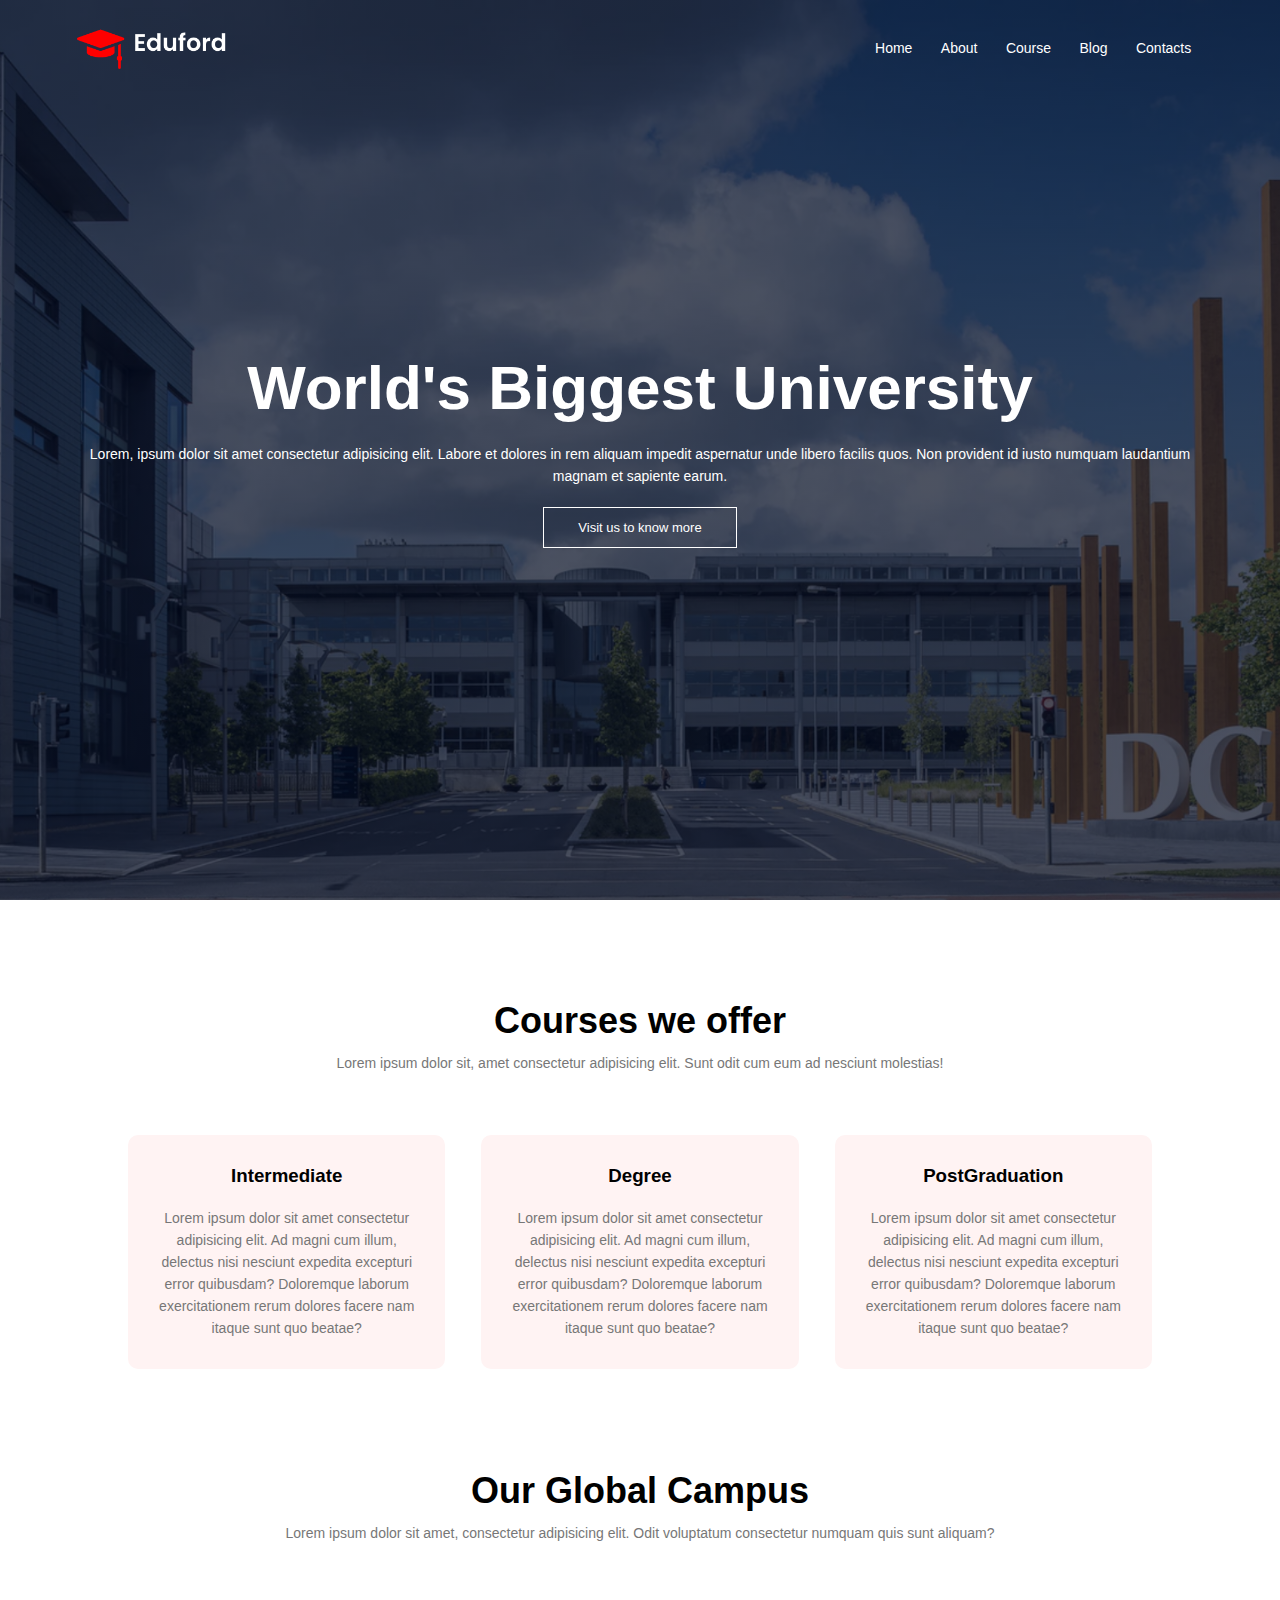
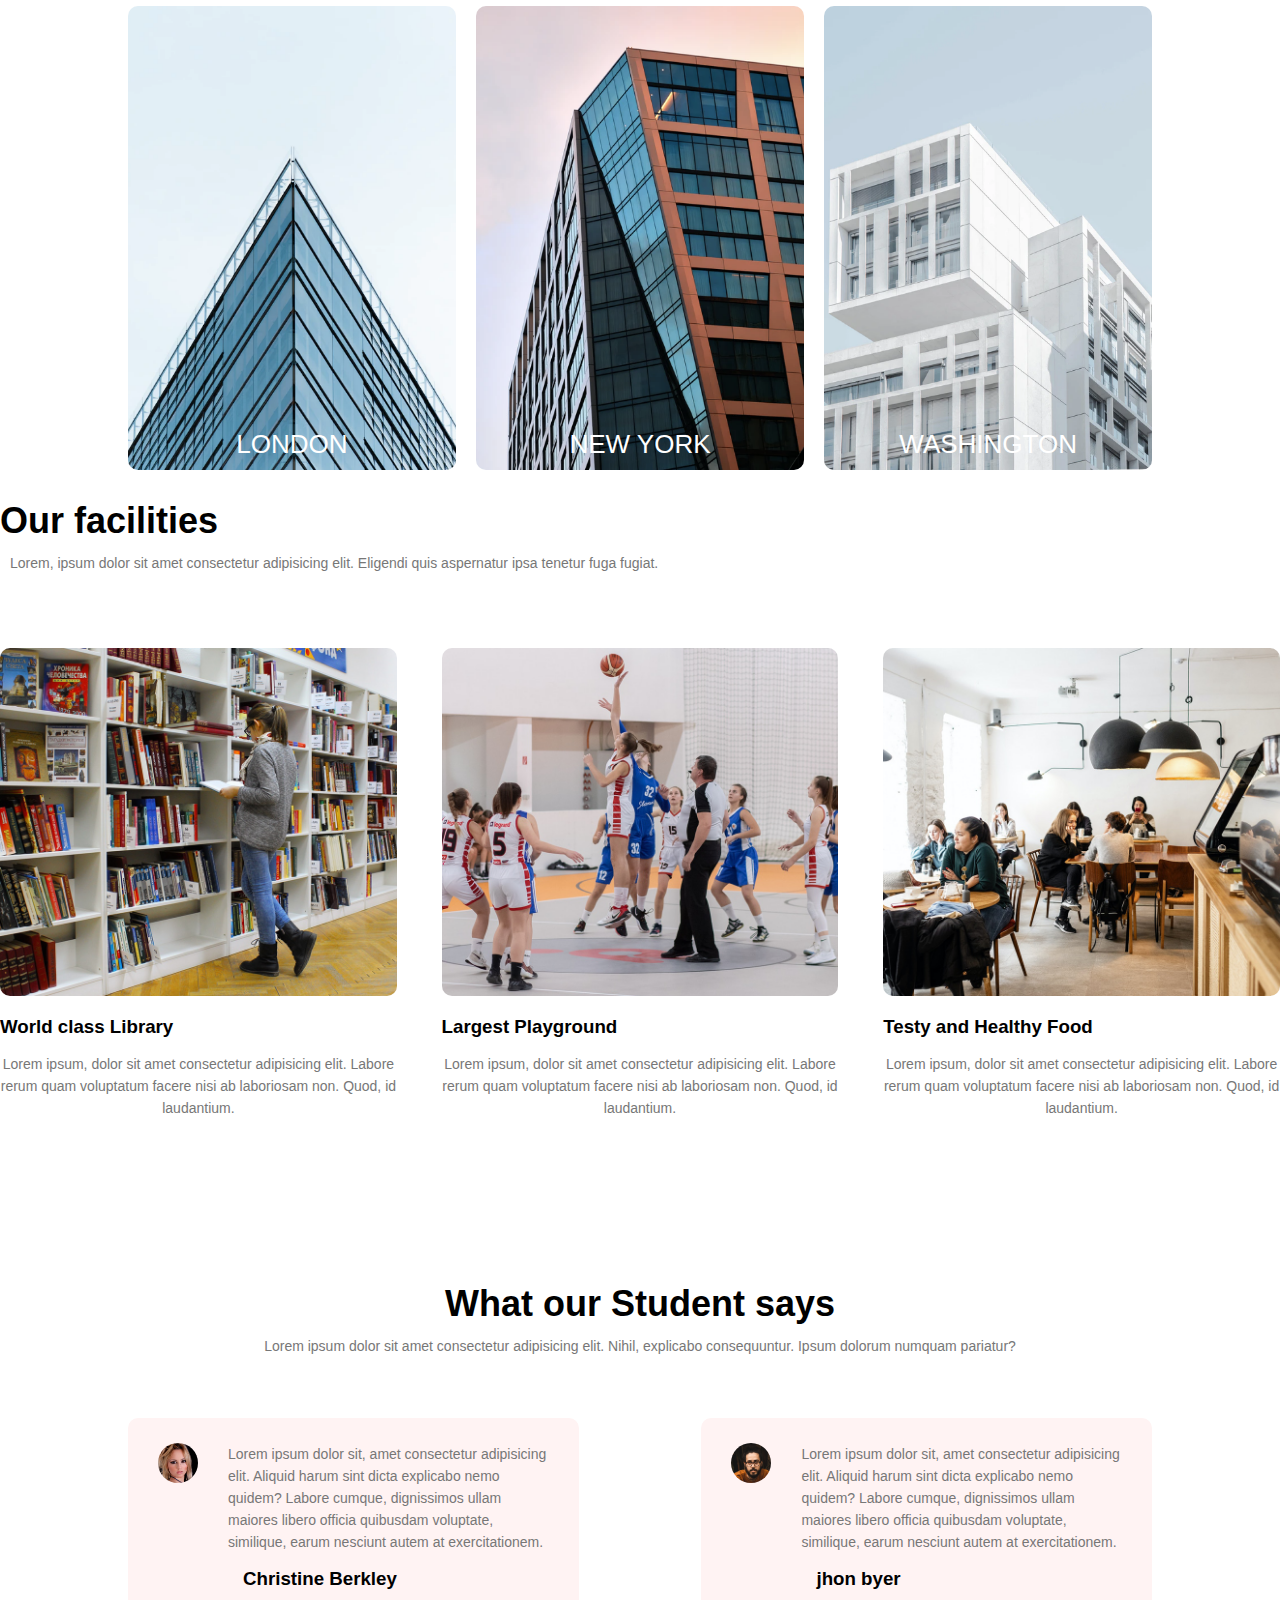
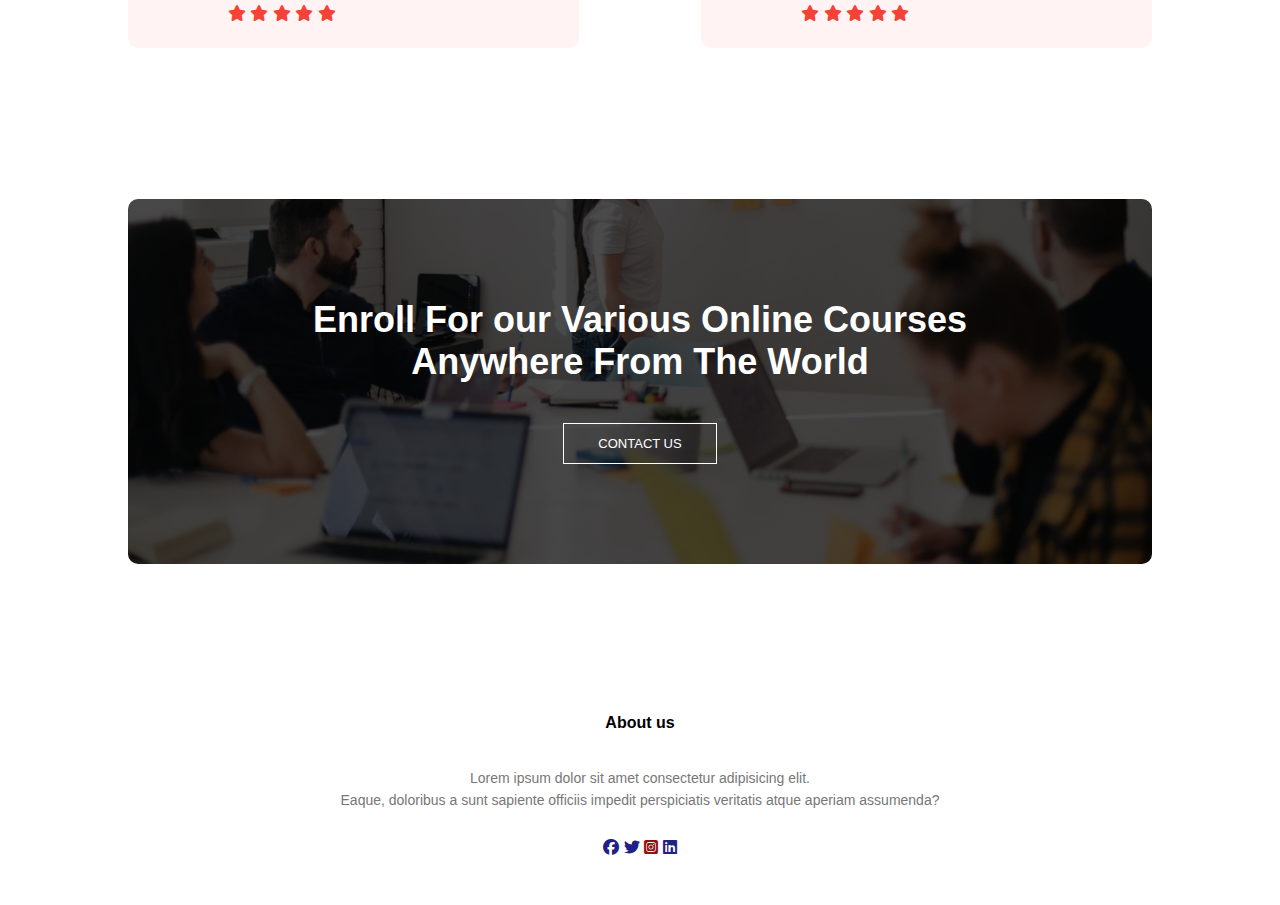
==== index.html @ 4b4d560d "first" ====
<!DOCTYPE html>
<html lang="en">
<head>
    <meta charset="UTF-8">
    <meta name="viewport" content="width=device-width, initial-scale=1.0">
    <title>University reponsive website</title>
    <link rel="stylesheet" href="style.css">
    <link rel="stylesheet" href="https://cdnjs.cloudflare.com/ajax/libs/font-awesome/6.5.1/css/all.min.css">
</head>
<body>
    <section class="header">
        <nav>
            <a href="index.html"><img src="logo.png"></a>
            <div class="nav-links" id="navLinks">
                <i class="fa-solid fa-xmark" onclick="hideMenu()" id="icon"></i>
                <ul>
                    <li><a href="">Home</a></li>
                    <li><a href="">About</a></li>
                    <li><a href="">Course</a></li>
                    <li><a href="">Blog</a></li>                    
                    <li><a href="">Contacts</a></li>                    

                </ul>

            </div><!--end nav-links-->
            <i class="fa-solid fa-bars" onclick="showMenu()" id="icon"></i>
        </nav>
        <div class="text-box">
            <h1>World's Biggest University</h1>
            <p>Lorem, ipsum dolor sit amet consectetur adipisicing elit. Labore et dolores in rem aliquam impedit aspernatur unde libero facilis quos. Non provident id iusto numquam laudantium magnam et sapiente earum.</p>
                   <a href="" class="hero-btn">Visit us to know more</a>
        </div><!--end Text-box-->

    </section><!--end section-->
    <!--javaScript toggle manu-->

    <!--course-->
    <section class="course">
        <h1>Courses we offer</h1>
        <p> Lorem ipsum dolor sit, amet consectetur adipisicing elit. Sunt odit cum eum ad nesciunt molestias!</p>
        <div class="row">
            <div class="course-col">
                <h3>Intermediate</h3>
                <p>Lorem ipsum dolor sit amet consectetur adipisicing elit. Ad magni cum illum, delectus nisi nesciunt expedita excepturi error quibusdam? Doloremque laborum exercitationem rerum dolores facere nam itaque sunt quo beatae?</p>

            </div>
            <div class="course-col">
                <h3>Degree</h3>
                <p>Lorem ipsum dolor sit amet consectetur adipisicing elit. Ad magni cum illum, delectus nisi nesciunt expedita excepturi error quibusdam? Doloremque laborum exercitationem rerum dolores facere nam itaque sunt quo beatae?</p>

            </div>
            <div class="course-col">
                <h3>PostGraduation</h3>
                <p>Lorem ipsum dolor sit amet consectetur adipisicing elit. Ad magni cum illum, delectus nisi nesciunt expedita excepturi error quibusdam? Doloremque laborum exercitationem rerum dolores facere nam itaque sunt quo beatae?</p>

            </div>

        </div><!--end row-->
    </section>
    <!--end section for course-->

    <section class="campus">
        <h1>
            Our Global Campus
        </h1>
        <p>Lorem ipsum dolor sit amet, consectetur adipisicing elit. Odit voluptatum consectetur numquam quis sunt aliquam?</p>
        <div class="row">
            <div class="campus-col">
                <img src="london.png">
                <div class="layer">
                    <h3>LONDON</h3>
                </div>
            </div>
            <div class="campus-col">
                <img src="newyork.png">
                <div class="layer">
                    <h3>NEW YORK</h3>
                </div>
            </div>
            <div class="campus-col">
                <img src="washington.png">
                <div class="layer">
                    <h3>WASHINGTON</h3>
                </div>
            </div>
        </div>

    </section><!--end campus-->

    <section class="facilities">
        <h1>Our facilities</h1>
        <p>Lorem, ipsum dolor sit amet consectetur adipisicing elit. Eligendi quis aspernatur ipsa tenetur fuga fugiat.</p>
  <div class="row">
    <div class="facilities-col">
        <img src="library.png">
        <h3>World class Library</h3>
        <p>Lorem ipsum, dolor sit amet consectetur adipisicing elit. Labore rerum quam voluptatum facere nisi ab laboriosam non. Quod, id laudantium.</p>
    </div>
    <div class="facilities-col">
        <img src="basketball.png">
        <h3>Largest Playground</h3>
        <p>Lorem ipsum, dolor sit amet consectetur adipisicing elit. Labore rerum quam voluptatum facere nisi ab laboriosam non. Quod, id laudantium.</p>
    </div>
    <div class="facilities-col">
        <img src="cafeteria.png">
        <h3>Testy and Healthy Food</h3>
        <p>Lorem ipsum, dolor sit amet consectetur adipisicing elit. Labore rerum quam voluptatum facere nisi ab laboriosam non. Quod, id laudantium.</p>
    </div>
  </div>
    </section><!--end facilities-->

    <!--testimonials-->
    <section class="testimonials">
        <h1>What our Student says</h1>
        <p>Lorem ipsum dolor sit amet consectetur adipisicing elit. Nihil, explicabo consequuntur. Ipsum dolorum numquam pariatur?</p>
    <div class="row">
        <div class="testimonial-col">
            <img src="user1.jpg">
            <div>
                <p>Lorem ipsum dolor sit, amet consectetur adipisicing elit. Aliquid harum sint dicta explicabo nemo quidem? Labore cumque, dignissimos ullam maiores libero officia quibusdam voluptate, similique, earum nesciunt autem at exercitationem.</p>
                <h3>Christine Berkley</h3>
                <i class="fa-solid fa-star"id="icon1"></i>
                <i class="fa-solid fa-star"id="icon1"></i>
                <i class="fa-solid fa-star"id="icon1"></i>
                <i class="fa-solid fa-star"id="icon1"></i>
                <i class="fa-solid fa-star"id="icon1"></i>
        
                
            </div>
        </div>
        <div class="testimonial-col">
            <img src="user2.jpg">
            <div>
                <p>Lorem ipsum dolor sit, amet consectetur adipisicing elit. Aliquid harum sint dicta explicabo nemo quidem? Labore cumque, dignissimos ullam maiores libero officia quibusdam voluptate, similique, earum nesciunt autem at exercitationem.</p>
                <h3>jhon byer</h3>
                <i class="fa-solid fa-star"id="icon1"></i>
                <i class="fa-solid fa-star"id="icon1"></i>
                <i class="fa-solid fa-star"id="icon1"></i>
                <i class="fa-solid fa-star"id="icon1"></i>
                <i class="fa-solid fa-star"id="icon1"></i>
              
            </div>
        </div>
    </div>
    </section><!--end testimonials-->
    <!--Call To Action-->
    <section class="cta">
        <h1>Enroll For our Various Online Courses<br> Anywhere From The World</h1>
            <a href="" class="hero-btn">CONTACT US</a>
              
    </section>
    <!--footer-->
    <section class="footer">
        <h4>About us</h4>
        <p>Lorem ipsum dolor sit amet consectetur adipisicing elit. <br>Eaque, doloribus a sunt sapiente officiis impedit perspiciatis veritatis atque aperiam assumenda?</p>
        <div class="icon2">
            <i class="fa-brands fa-facebook"></i>
            <i class="fa-brands fa-twitter"></i>
            <i class="fa-brands fa-square-instagram" id="icon3"></i>
            <i class="fa-brands fa-linkedin"></i>
           </div>
    </section>
    <script>
        var navLinks = document.getElementById("navLinks");
        function showMenu(){
            navLinks.style.right = "0";
        }
        function hideMenu(){
            navLinks.style.right = "-200px";
        }
    </script>
</body>
</html>
---- style.css ----
*{
    margin: 0;
    padding: 0;
    font-family: Arial, Helvetica, sans-serif;
    box-sizing: border-box;
}
.header{
    min-height: 100vh;
    width: 100%;
    background-image:linear-gradient(rgba(2,9,30,0.7),rgba(2,9,30,0.7)),url(banner.png);
    background-position: center;
    background-size: cover;
    position: relative;
}
nav{
   display: flex;
   padding: 2% 6%;
   justify-content: space-between;
   align-items: center; 
}
nav img {
    width: 150px;
}
.nav-links{
    flex: 1;
    text-align:right;
}
.nav-links ul li{
    list-style: none;
    display: inline-block;
    padding: 8px 12px;
    position: relative;
}
.nav-links ul li a{
    color: #fff;
    text-decoration: none;
    font-size: 14px;
}
.nav-links ul li::after{
    content: '';
    width: 0%;
    height: 2px;
    background: #f44336;
    display: block;
    margin: auto;
    transition: 0.5s;

}
.nav-links ul li:hover::after{
    width: 100%;
}
.text-box{
    width: 90%;
    color: #fff;
    position: absolute;
    top: 50%;
    left: 50%;
    transform: translate(-50%,-50%);
    text-align: center;
}
.text-box h1{
    font-size: 62px;
}
.text-box p{
    margin: 10px;
    font-size: 14px;
    color: #fff;

}
.hero-btn{
    display: inline-block;
    text-decoration: none;
    color: #fff;
    border: 1px solid #fff;
    padding: 12px 34px;
    font-size: 13px;
    background: transparent;
    position: relative;
    cursor: pointer;

}
.hero-btn:hover{
    border: 1px solid #f44336 ;
    background: #f44336;
    transition: 1s;
}
#icon{
    display:none;
}
@media(max-width:700px){
    .text-box h1{
        font-size: 20px;
    }
    .nav-links ul li{
        display: block;
    }
    .nav-links{
        position: absolute;
        background: #f44336;
        height: 100vh;
        width: 200px;
        top: 0;
        right: -200px;
        text-align: left;
        z-index: 2;
        transition: 1s;
    }
    #icon{
        display: block;
        color: #fff;
        font-size: 22px;
        cursor: pointer;
    }
    .nav-links ul{
        padding:30px;
    }
}

/*-------Course------*/
.course{
    width: 80%;
    margin: auto;
    text-align: center;
    padding-top: 100px;
}
h1{
    font-size: 36px;
    font-weight: 600;
}
p{
    color: #777;
    font-size: 14px;
    font-weight: 300px;
    line-height: 22px;
    padding: 10px;
}
.row{
    margin-top:  5%;
    display: flex;
    justify-content: space-between;
}
.course-col{
    flex-basis: 31%;
    background: #fff3f3;
    border-radius: 10px;
    margin-bottom: 5%;
    padding: 20px 12px;
    box-sizing: border-box;
    transition: 0.5s;
}
h3{
    text-align: center;
    font-weight: 600;
    margin: 10px 0;
}
.course-col:hover{
    box-shadow: 0 0 20px 0px rgba(0,0,0,0.2);
}
@media(max-width:700px){
    .row{
        flex-direction: column;
    }
}

/*------campus-------*/
.campus{
    width: 80%;
    margin: auto;
    text-align: center;
    padding-top: 50px;
}
.campus-col{
    flex-basis: 32%;
    border-radius: 10px;
    margin-bottom: 30px;
    position: relative;
    overflow: hidden;
}
.campus-col img{
    width: 100%;
    display: block;
}
.layer{
    background: transparent;
    height: 100%;
    width: 100%;
    position: absolute;
    top: 0;
    left: 0;
    transition: 0.5s;
}
.layer:hover{
background: rgba(226, 0, 0 , 0.7);
}
.layer h3{
    width: 100%;
    font-weight: 500;
    color: #fff;
    font-size: 26px;
    bottom: 0;
    left: 50%;
    transform: translateX(-50%);
    position: absolute;
    transition: 0.5s;
}
.layer:hover h3{
    bottom: 49%;
    opacity: 1;
}

/*----facilities-----*/
.facilitis{
    width: 80%;
    margin: auto;
    text-align: center;
    padding-top: 100px;
}
.facilities-col{
    flex-basis: 31%;
    border-radius: 10px;
    margin-bottom: 5%;
    text-align: center;
}
.facilities-col img {
    width: 100%;
    border-radius: 10px;
}
.facilities-col p{
    padding: 0;

}
.facilities-col h3{
    margin-top:16px;
    margin-bottom: 15px;
    text-align: left;
}

/*---testimonial----*/
.testimonials{
    width: 80%;
    margin: auto;
    padding-top: 100px;
    text-align: center;
}
.testimonial-col{
    flex-basis: 44%;
    border-radius: 10px;
    margin-bottom: 5%;
    text-align: left;
    background: #fff3f3;
    padding: 25px;
    cursor: pointer;
    display: flex;

}
.testimonial-col img{
    height: 40px;
    margin-left: 5px;
    margin-right: 30px;
    border-radius: 50%;
}
.testimonial-col p{
    padding: 0;

}
.testimonial-col h3{
    margin: 15px;
    text-align: left;
}
#icon1{
    
    color: #f44336;
}
@media(max-width:700px){
    .testimonial-col img{
        margin-left: 0px;
        margin-right: 15px;
    }
}

/*----call to action ----*/
.cta{
    margin: 100px auto;
    width: 80%;
    background-image: linear-gradient(rgba(0,0,0,0.7),rgba(0,0,0,0.7)),url(banner2.jpg);
    background-position: center;
    background-size: cover;
    border-radius: 10px;
    text-align: center;
    padding: 100px 0;
}
.cta h1{
    color:#fff;
    margin-bottom:40px;
    padding: 0;
}
@media(max-width: 700px){
    .cta h1 {
        font-size:20px;
    }
}

/*------------footer----------*/
.footer{
    width: 100%;
    text-align: center;
    padding: 30px 0;

}
.footer h4{
    margin-bottom: 25px;
    margin-top: 20px;
    font-weight: 600;
}
#icon3{
    color: rgb(146, 17, 17);
}
.icon2{
    color: rgb(33, 33, 132);
    cursor: pointer;
    padding: 18px 0;
    margin: 0 13px;

}
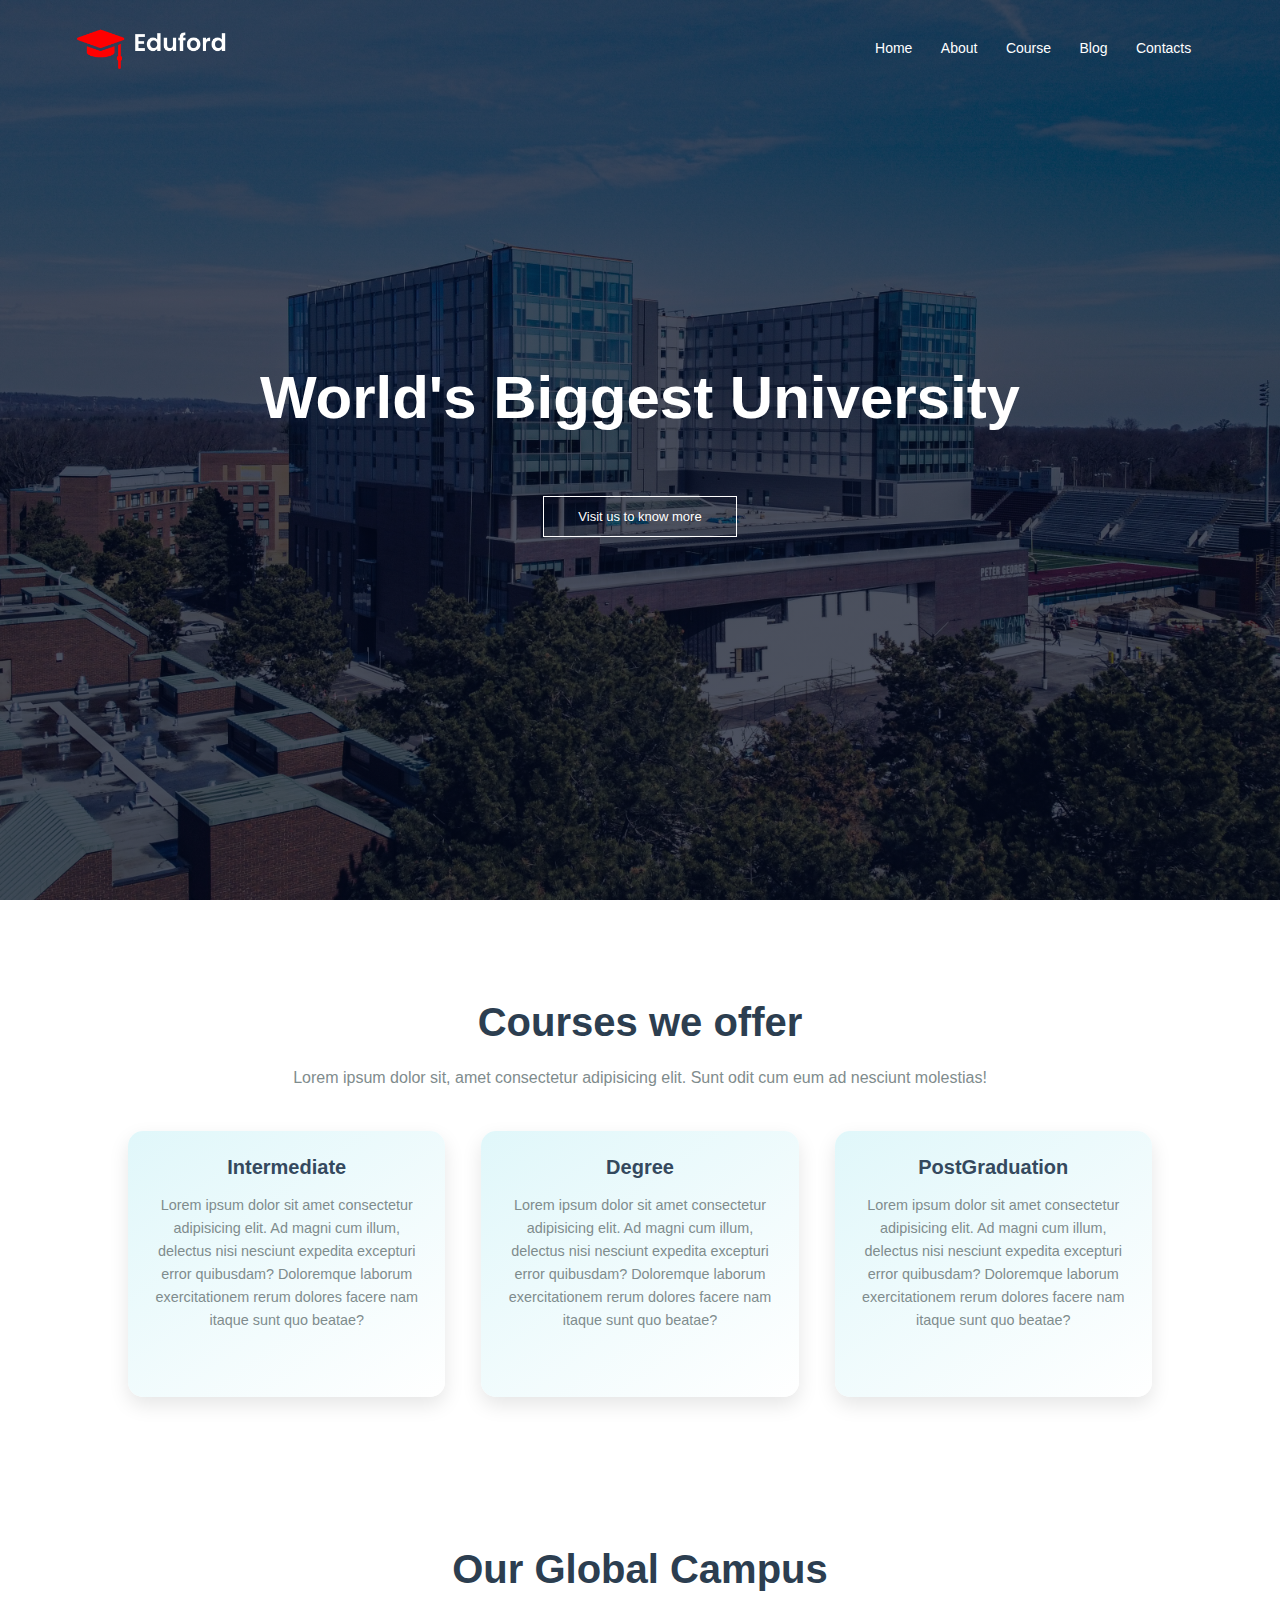
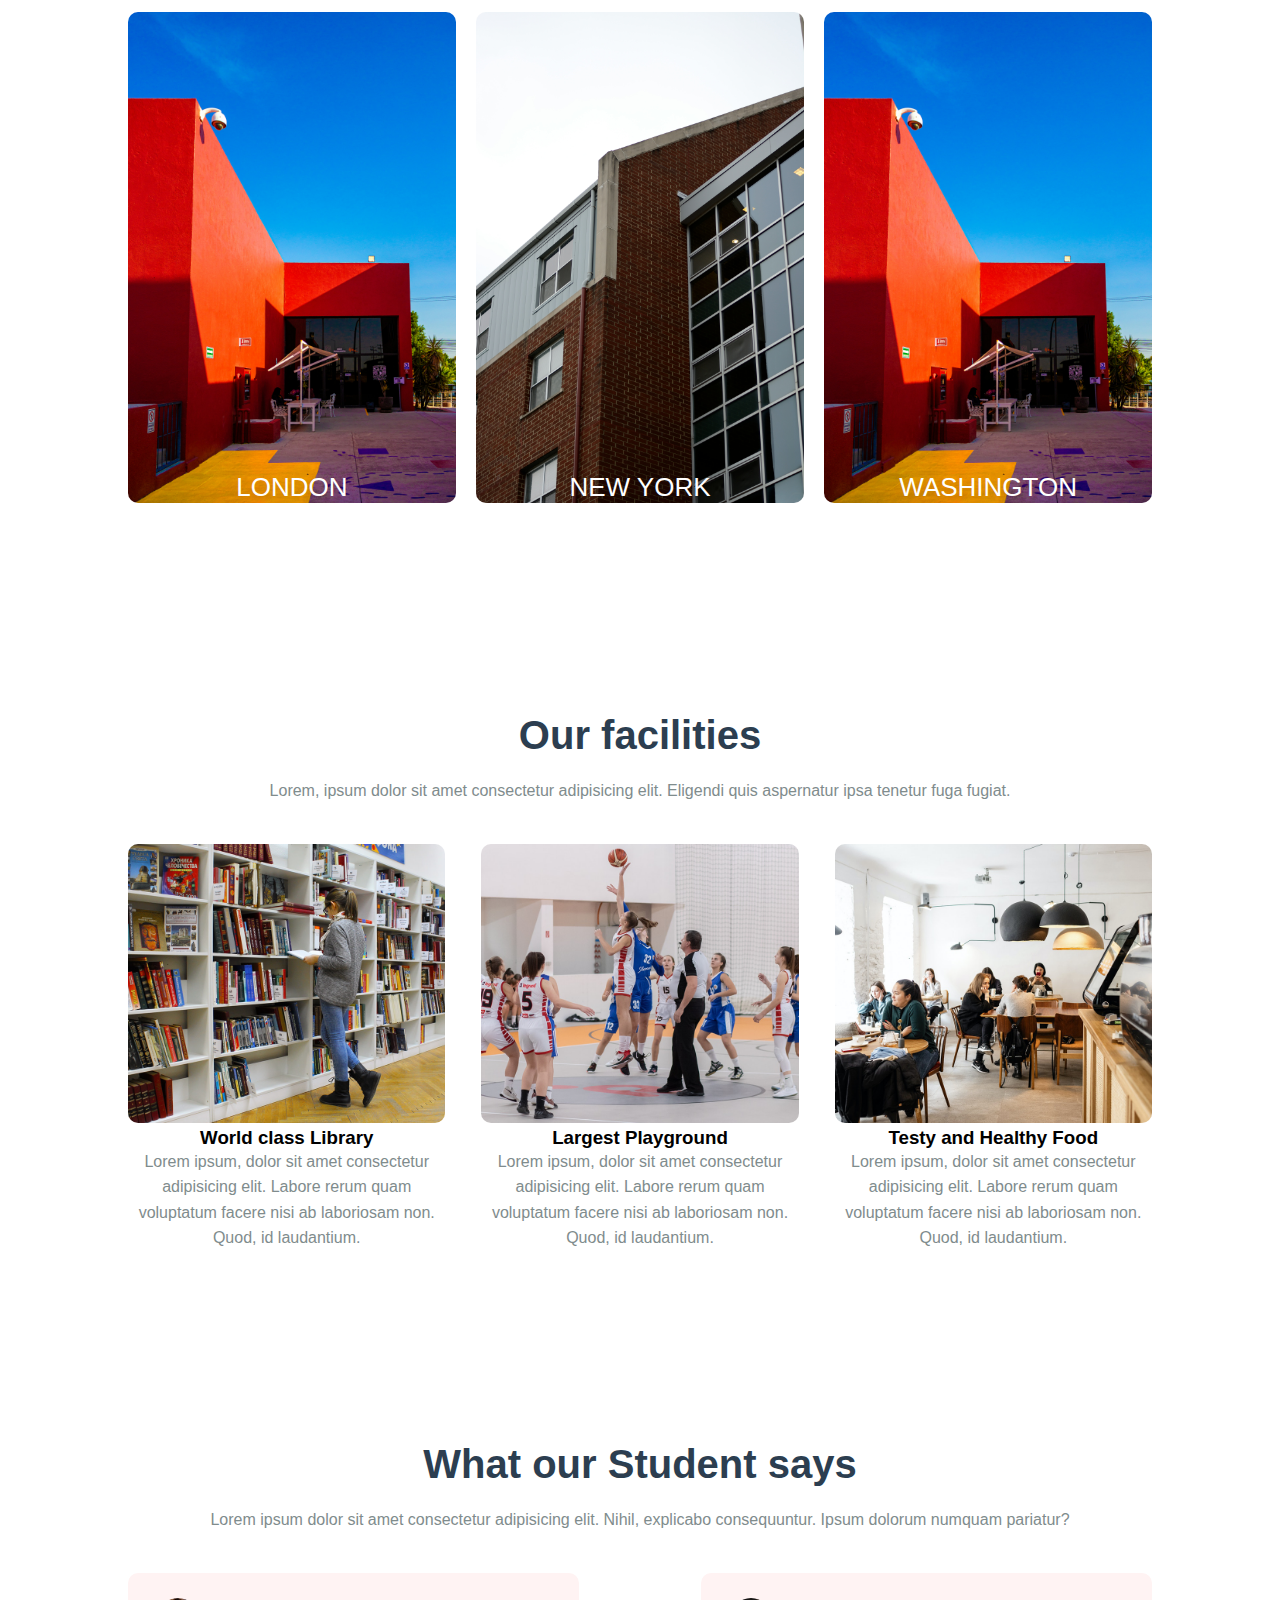
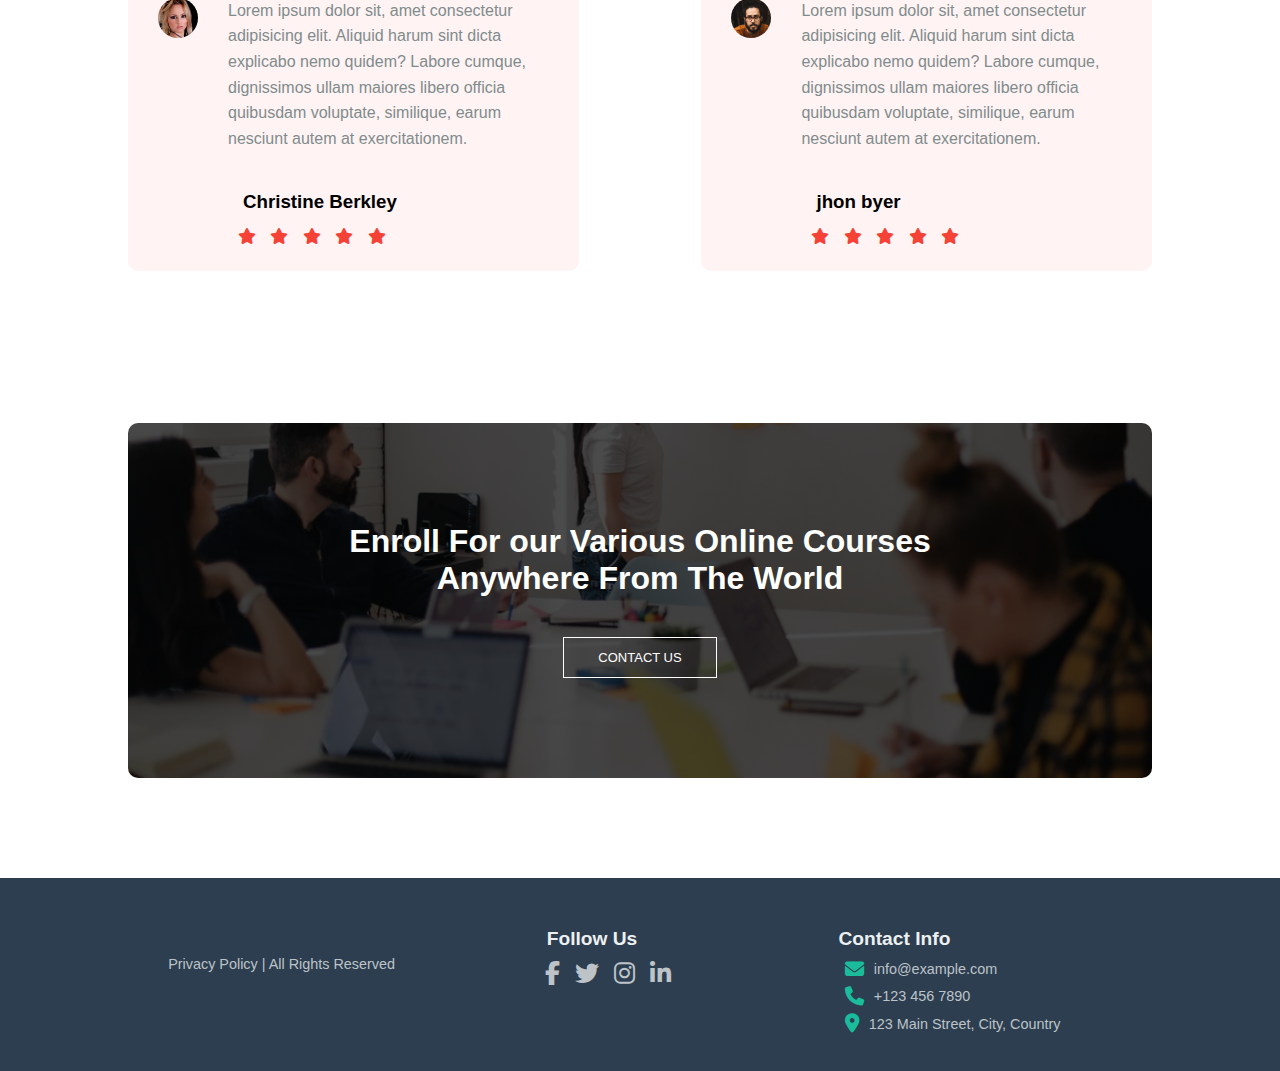
==== commit f5d2772b: "modified" ====
--- a/index.html
+++ b/index.html
@@ -8,30 +8,37 @@
     <link rel="stylesheet" href="https://cdnjs.cloudflare.com/ajax/libs/font-awesome/6.5.1/css/all.min.css">
 </head>
 <body>
+    
+    <div id="moveToTop" class="move-to-top">&#8679;</div>
+
     <section class="header">
         <nav>
             <a href="index.html"><img src="logo.png"></a>
             <div class="nav-links" id="navLinks">
                 <i class="fa-solid fa-xmark" onclick="hideMenu()" id="icon"></i>
                 <ul>
-                    <li><a href="">Home</a></li>
-                    <li><a href="">About</a></li>
-                    <li><a href="">Course</a></li>
-                    <li><a href="">Blog</a></li>                    
-                    <li><a href="">Contacts</a></li>                    
+                    <li><a href="index.html">Home</a></li>
+                    <li><a href="about.html">About</a></li>
+                    <li><a href="courses.html">Course</a></li>
+                    <li><a href="blog.html">Blog</a></li>                    
+                    <li><a href="contact.html">Contacts</a></li>                    
 
                 </ul>
 
-            </div><!--end nav-links-->
+            </div>
             <i class="fa-solid fa-bars" onclick="showMenu()" id="icon"></i>
         </nav>
         <div class="text-box">
             <h1>World's Biggest University</h1>
-            <p>Lorem, ipsum dolor sit amet consectetur adipisicing elit. Labore et dolores in rem aliquam impedit aspernatur unde libero facilis quos. Non provident id iusto numquam laudantium magnam et sapiente earum.</p>
+            
                    <a href="" class="hero-btn">Visit us to know more</a>
-        </div><!--end Text-box-->
-
-    </section><!--end section-->
+        </div>
+
+    </section>
+
+    
+
+
     <!--javaScript toggle manu-->
 
     <!--course-->
@@ -63,22 +70,22 @@
         <h1>
             Our Global Campus
         </h1>
-        <p>Lorem ipsum dolor sit amet, consectetur adipisicing elit. Odit voluptatum consectetur numquam quis sunt aliquam?</p>
+       
         <div class="row">
             <div class="campus-col">
-                <img src="london.png">
+                <img src="campus7.jpg">
                 <div class="layer">
                     <h3>LONDON</h3>
                 </div>
             </div>
             <div class="campus-col">
-                <img src="newyork.png">
+                <img src="campus2.jpg">
                 <div class="layer">
                     <h3>NEW YORK</h3>
                 </div>
             </div>
             <div class="campus-col">
-                <img src="washington.png">
+                <img src="campus7.jpg">
                 <div class="layer">
                     <h3>WASHINGTON</h3>
                 </div>
@@ -86,6 +93,8 @@
         </div>
 
     </section><!--end campus-->
+    
+    <!--facilities-->
 
     <section class="facilities">
         <h1>Our facilities</h1>
@@ -149,16 +158,28 @@
             <a href="" class="hero-btn">CONTACT US</a>
               
     </section>
-    <!--footer-->
+        <!-- footer  -->
     <section class="footer">
-        <h4>About us</h4>
-        <p>Lorem ipsum dolor sit amet consectetur adipisicing elit. <br>Eaque, doloribus a sunt sapiente officiis impedit perspiciatis veritatis atque aperiam assumenda?</p>
-        <div class="icon2">
-            <i class="fa-brands fa-facebook"></i>
-            <i class="fa-brands fa-twitter"></i>
-            <i class="fa-brands fa-square-instagram" id="icon3"></i>
-            <i class="fa-brands fa-linkedin"></i>
-           </div>
+        <div class="footer-left">
+            <p>Privacy Policy | All Rights Reserved</p>
+        </div>
+        <div class="footer-center">
+            <h4>Follow Us</h4>
+            <div class="social-icons">
+                <a href="#"><i class="fab fa-facebook-f"></i></a>
+                <a href="#"><i class="fab fa-twitter"></i></a>
+                <a href="#"><i class="fab fa-instagram"></i></a>
+                <a href="#"><i class="fab fa-linkedin-in"></i></a>
+            </div>
+        </div>
+        <div class="footer-right">
+            <h4>Contact Info</h4>
+            <ul>
+                <li><i class="fas fa-envelope"></i> info@example.com</li>
+                <li><i class="fas fa-phone"></i> +123 456 7890</li>
+                <li><i class="fas fa-map-marker-alt"></i> 123 Main Street, City, Country</li>
+            </ul>
+        </div>
     </section>
     <script>
         var navLinks = document.getElementById("navLinks");
@@ -168,6 +189,28 @@
         function hideMenu(){
             navLinks.style.right = "-200px";
         }
+
+         // JavaScript to handle the Move to Up functionality
+const moveToTop = document.getElementById('moveToTop');
+
+// Show the button when scrolling down
+window.addEventListener('scroll', () => {
+    if (window.scrollY > 300) {
+        moveToTop.classList.add('show');
+    } else {
+        moveToTop.classList.remove('show');
+    }
+});
+
+// Scroll to top when the button is clicked
+moveToTop.addEventListener('click', () => {
+    window.scrollTo({
+        top: 0,
+        behavior: 'smooth'
+    });
+});
+
+
     </script>
 </body>
 </html>--- a/style.css
+++ b/style.css
@@ -4,14 +4,49 @@
     font-family: Arial, Helvetica, sans-serif;
     box-sizing: border-box;
 }
+
+/* Styles for the Move to Up icon */
+.move-to-top {
+    position: fixed;
+    bottom: 20px;
+    right: 20px;
+    width: 50px;
+    height: 50px;
+    background-color: #007bff;
+    color: white;
+    display: flex;
+    justify-content: center;
+    align-items: center;
+    font-size: 24px;
+    border-radius: 50%;
+    cursor: pointer;
+    box-shadow: 0px 4px 6px rgba(0, 0, 0, 0.1);
+    transition: opacity 0.3s ease, visibility 0.3s ease;
+    opacity: 0;
+    visibility: hidden;
+}
+.move-to-top:hover{
+ background: #f44336;;
+} 
+
+
+
+.move-to-top.show {
+    opacity: 1;
+    visibility: visible;
+}
+/* for icon  move to up   end code  */
 .header{
     min-height: 100vh;
     width: 100%;
-    background-image:linear-gradient(rgba(2,9,30,0.7),rgba(2,9,30,0.7)),url(banner.png);
+    background-image:linear-gradient(rgba(2,9,30,0.7),rgba(2,9,30,0.7)),url(campus4.jpg);
     background-position: center;
     background-size: cover;
     position: relative;
 }
+
+
+
 nav{
    display: flex;
    padding: 2% 6%;
@@ -59,7 +94,8 @@
     text-align: center;
 }
 .text-box h1{
-    font-size: 62px;
+    font-size: 60px;
+    margin-bottom: 4rem;
 }
 .text-box p{
     margin: 10px;
@@ -95,7 +131,7 @@
         display: block;
     }
     .nav-links{
-        position: absolute;
+        position: fixed;
         background: #f44336;
         height: 100vh;
         width: 200px;
@@ -116,8 +152,15 @@
     }
 }
 
+
+
+
+
+
+
+
 /*-------Course------*/
-.course{
+/* .course{
     width: 80%;
     margin: auto;
     text-align: center;
@@ -141,7 +184,7 @@
 }
 .course-col{
     flex-basis: 31%;
-    background: #fff3f3;
+    background: #f8f3ff;
     border-radius: 10px;
     margin-bottom: 5%;
     padding: 20px 12px;
@@ -154,12 +197,85 @@
     margin: 10px 0;
 }
 .course-col:hover{
-    box-shadow: 0 0 20px 0px rgba(0,0,0,0.2);
-}
-@media(max-width:700px){
+    box-shadow: 0 0 20px 0px rgba(37, 129, 233, 0.2);
+} */
+/* @media(max-width:700px){
     .row{
         flex-direction: column;
     }
+} */
+
+.course {
+    width: 80%;
+    margin: auto;
+    text-align: center;
+    padding: 100px 0;
+}
+
+.course h1 {
+    font-size: 2.5rem;
+    font-weight: 700;
+    color: #2c3e50;
+    margin-bottom: 20px;
+}
+
+.course p {
+    color: #7f8c8d;
+    font-size: 1rem;
+    line-height: 1.6;
+    margin-bottom: 40px;
+}
+
+/* Card Container */
+.row {
+    display: flex;
+    flex-wrap: wrap;
+    justify-content: space-between;
+    gap: 20px;
+}
+
+/* Card Design */
+.course-col {
+    flex-basis: 31%;
+    background: linear-gradient(145deg, #e0f7fa, #ffffff);
+    border-radius: 15px;
+    padding: 25px;
+    box-shadow: 0 8px 20px rgba(0, 0, 0, 0.1);
+    transition: transform 0.3s ease, box-shadow 0.3s ease;
+    cursor: pointer;
+}
+
+.course-col h3 {
+    text-align: center;
+    font-weight: 600;
+    font-size: 1.25rem;
+    color: #34495e;
+    margin-bottom: 15px;
+}
+
+.course-col p {
+    font-size: 0.9rem;
+    color: #7f8c8d;
+    line-height: 1.6;
+}
+
+.course-col:hover {
+    transform: translateY(-10px);
+    box-shadow: 0 16px 30px rgba(0, 0, 0, 0.15);
+    background: linear-gradient(145deg, #b2ebf2, #e0f7fa);
+}
+
+/* Responsive Design */
+@media (max-width: 768px) {
+    .row {
+        flex-direction: column;
+        align-items: center;
+    }
+
+    .course-col {
+        flex-basis: 100%;
+        margin-bottom: 20px;
+    }
 }
 
 /*------campus-------*/
@@ -169,6 +285,14 @@
     text-align: center;
     padding-top: 50px;
 }
+
+.campus h1 {
+    font-size: 2.5rem;
+    font-weight: 700;
+    color: #2c3e50;
+    margin-bottom: 20px;
+}
+
 .campus-col{
     flex-basis: 32%;
     border-radius: 10px;
@@ -179,6 +303,7 @@
 .campus-col img{
     width: 100%;
     display: block;
+    object-fit: cover;
 }
 .layer{
     background: transparent;
@@ -209,12 +334,28 @@
 }
 
 /*----facilities-----*/
-.facilitis{
+.facilities{
     width: 80%;
     margin: auto;
     text-align: center;
     padding-top: 100px;
-}
+    margin-top: 5rem;
+}
+
+.facilities h1 {
+    font-size: 2.5rem;
+    font-weight: 700;
+    color: #2c3e50;
+    margin-bottom: 20px;
+}
+
+.facilities p {
+    color: #7f8c8d;
+    font-size: 1rem;
+    line-height: 1.6;
+    margin-bottom: 40px;
+}
+
 .facilities-col{
     flex-basis: 31%;
     border-radius: 10px;
@@ -229,18 +370,32 @@
     padding: 0;
 
 }
-.facilities-col h3{
+.facilities-col h1{
     margin-top:16px;
     margin-bottom: 15px;
-    text-align: left;
+    text-align: center;
 }
 
 /*---testimonial----*/
 .testimonials{
+    
     width: 80%;
     margin: auto;
     padding-top: 100px;
     text-align: center;
+}
+.testimonials h1 {
+    font-size: 2.5rem;
+    font-weight: 700;
+    color: #2c3e50;
+    margin-bottom: 20px;
+}
+
+.testimonials p {
+    color: #7f8c8d;
+    font-size: 1rem;
+    line-height: 1.6;
+    margin-bottom: 40px;
 }
 .testimonial-col{
     flex-basis: 44%;
@@ -270,6 +425,7 @@
 #icon1{
     
     color: #f44336;
+    margin-left: 10px;
 }
 @media(max-width:700px){
     .testimonial-col img{
@@ -321,4 +477,327 @@
     padding: 18px 0;
     margin: 0 13px;
 
-}+}
+
+/*-------About us page-----------*/
+.sub-header{
+    height: 50vh;
+    width: 100%;
+    background-image: linear-gradient(rgba(4,9,30,0.7),rgba(4,9,30,0.7)),url(background.jpg);
+    background-position: center;
+    background-size: cover;
+    color: #fff;
+    text-align: center;
+}
+.sub-header h1{
+    margin-top: 100px;
+}
+.about-us{
+    width: 80%;
+    margin: auto;
+    padding-top: 80px;
+    padding-bottom: 50px;
+}
+.about-col{
+    flex-basis: 48%;
+    padding: 30px 2px;
+}
+.about-col img{
+    width: 100%;
+}
+.about-col h1{
+    padding-top: 0;
+}
+.about-col p{
+padding: 15px 0 25px;
+}
+.red-btn{
+    border: 1px solid #f44336;
+    background: transparent;
+    color: #f44336;
+}
+.red-btn:hover{
+    color: #fff;
+}
+
+/*------blog content--------*/
+.blog-content{
+    width: 80%;
+    margin: auto;
+    padding: 60px 0;
+}
+.blog-left{
+    flex-basis: 65%;
+}
+.blog-content img{
+    width: 100%;
+}
+.blog-left h2{
+    color: #222;
+    font-weight: 600;
+    margin: 30px 0;
+}
+.blog-left p{
+    color: #999;
+    padding: 0;
+
+}
+.blog-right{
+    flex-basis: 32%;
+}
+.blog-right h3{
+    /* background: #f44336; */
+    background: linear-gradient(145deg, #b2ebf2, #e0f7fa);
+    color: #fff;
+    padding: 7px 0;
+    font-size: 16px;
+    margin-bottom: 20px;
+}
+.blog-right div{
+    display: flex;
+    align-items: center;
+    justify-content: space-between;
+    color: #555;
+    padding: 8px;
+    box-sizing: border-box;
+}
+.comment-box{
+    border: 1px solid #ccc;
+    margin: 50px 0;
+    padding: 10px 20px;
+}
+.comment-box h3{
+    text-align: center;
+}
+.comment-form input,.comment-box textarea{
+    width: 100%;
+    padding: 10px;
+    margin: 15px 0;
+    box-sizing: border-box;
+    border: none;
+    outline: none;
+    background: #f7dbdb;
+}
+
+.comment-form button{
+    margin: 10px 0 ;
+}
+@media(max-width:700px){
+    .sub-header h1{
+        font-size: 24px;
+    }
+}
+
+/*---------Contact us page-------------*/
+.location{
+    width: 80%;
+    margin: auto;
+    padding: 80px 0;
+}
+.location iframe{
+    width: 100%;
+}
+.contact-us{
+    width: 80%;
+    margin:auto;
+
+}
+.contact-col{
+    flex-basis: 48%;
+    margin-bottom: 30px;
+}
+.contact-col div{
+    display: flex;
+    align-items: center;
+    margin-bottom: 40px;
+    margin-left: 40px;
+}
+#icon6{
+    font-size: 28px;
+    color: #f44336;
+    margin: 10px;
+    margin-right: 30px;
+}
+.contact-col div p{
+    padding: 0;
+}
+.contact-col div h5{
+    font-size: 20px;
+    margin-bottom: 5px;
+    color: #555;
+    font-weight: 400;
+}
+.contact-col input{
+    width: 100%;
+    padding: 15px;
+    margin-bottom: 17px;
+    outline: none;
+    border: 1px solid #ccc;
+    box-sizing: border-box;
+}
+.contact-col textarea{
+    width: 100%;
+    padding: 15px;
+    margin-bottom: 17px;
+    outline: none;
+    border: 1px solid #ccc;
+    box-sizing: border-box;
+}
+/* footer design  */
+/* Footer Styles */
+.footer {
+    display: flex;
+    justify-content: space-between;
+    align-items: flex-start;
+    background-color: #2c3e50;
+    color: #fff;
+    padding: 30px 10%;
+    flex-wrap: wrap;
+    font-family: 'Arial', sans-serif;
+}
+
+/* Left Section */
+.footer-left {
+    flex-basis: 30%;
+    font-size: 0.9rem;
+}
+
+.footer-left p {
+    margin: 0;
+    color: #bdc3c7;
+}
+
+/* Center Section */
+.footer-center {
+    flex-basis: 30%;
+    text-align: center;
+}
+
+.footer-center h4 {
+    margin-bottom: 10px;
+    font-size: 1.2rem;
+    color: #ecf0f1;
+}
+
+.social-icons {
+    display: flex;
+    justify-content: center;
+    gap: 15px;
+}
+
+.social-icons a {
+    color: #bdc3c7;
+    font-size: 1.5rem;
+    transition: color 0.3s ease;
+}
+
+.social-icons a:hover {
+    color: #1abc9c; /* Hover effect color */
+}
+
+/* Right Section */
+.footer-right {
+    flex-basis: 30%;
+}
+
+.footer-right h4 {
+    margin-left: -13rem;
+    margin-bottom: 10px;
+    font-size: 1.2rem;
+    color: #ecf0f1;
+}
+
+.footer-right ul {
+    list-style: none;
+    padding: 0;
+    margin: 0;
+}
+
+.footer-right ul li {
+    margin-bottom: 8px;
+    font-size: 0.9rem;
+    color: #bdc3c7;
+    display: flex;
+    align-items: center;
+}
+
+.footer-right ul li i {
+    margin-right: 10px;
+    color: #1abc9c;
+    font-size: 1.2rem;
+}
+.footer-center{
+    margin-left: -4rem;
+}
+.footer-center h4{
+    margin-left: -2rem;
+}
+
+.footer-left{
+    margin-top: 3rem;
+}
+
+/* Responsive Design */
+@media (max-width: 768px) {
+    .footer {
+        flex-direction: column;
+        align-items: center;
+        text-align: center;
+    }
+
+    .footer-left, .footer-center, .footer-right {
+        flex-basis: 100%;
+        margin-bottom: 20px;
+    }
+}
+
+/* footer end  */
+ 
+/* custom scrollbar  */
+::-webkit-scrollbar {
+    width: 15px; /* Width of the scrollbar */
+}
+
+::-webkit-scrollbar-track {
+    background: #f0f0f0; /* Background of the scrollbar track */
+    border-radius: 10px; /* Rounded edges for track */
+}
+
+::-webkit-scrollbar-thumb {
+    background: #007bff; /* Color of the scrollbar thumb */
+    border-radius: 10px; /* Rounded edges for thumb */
+    border: 3px solid #f0f0f0; /* Adds a gap effect around the thumb */
+}
+
+::-webkit-scrollbar-thumb:hover {
+    background: #0056b3; /* Darker shade on hover */
+}
+
+/* Firefox */
+body {
+    scrollbar-width: thin; /* Make scrollbar thin */
+    scrollbar-color: #007bff #f0f0f0; /* Thumb color and track color */
+}
+
+/* Optional: Styling for dark mode */
+@media (prefers-color-scheme: dark) {
+    ::-webkit-scrollbar-track {
+        background: #2c2c2c;
+    }
+
+    ::-webkit-scrollbar-thumb {
+        background: #575757;
+    }
+
+    ::-webkit-scrollbar-thumb:hover {
+        background: #3a3a3a;
+    }
+
+    body {
+        scrollbar-color: #575757 #2c2c2c;
+    }
+}
+
+
+
+
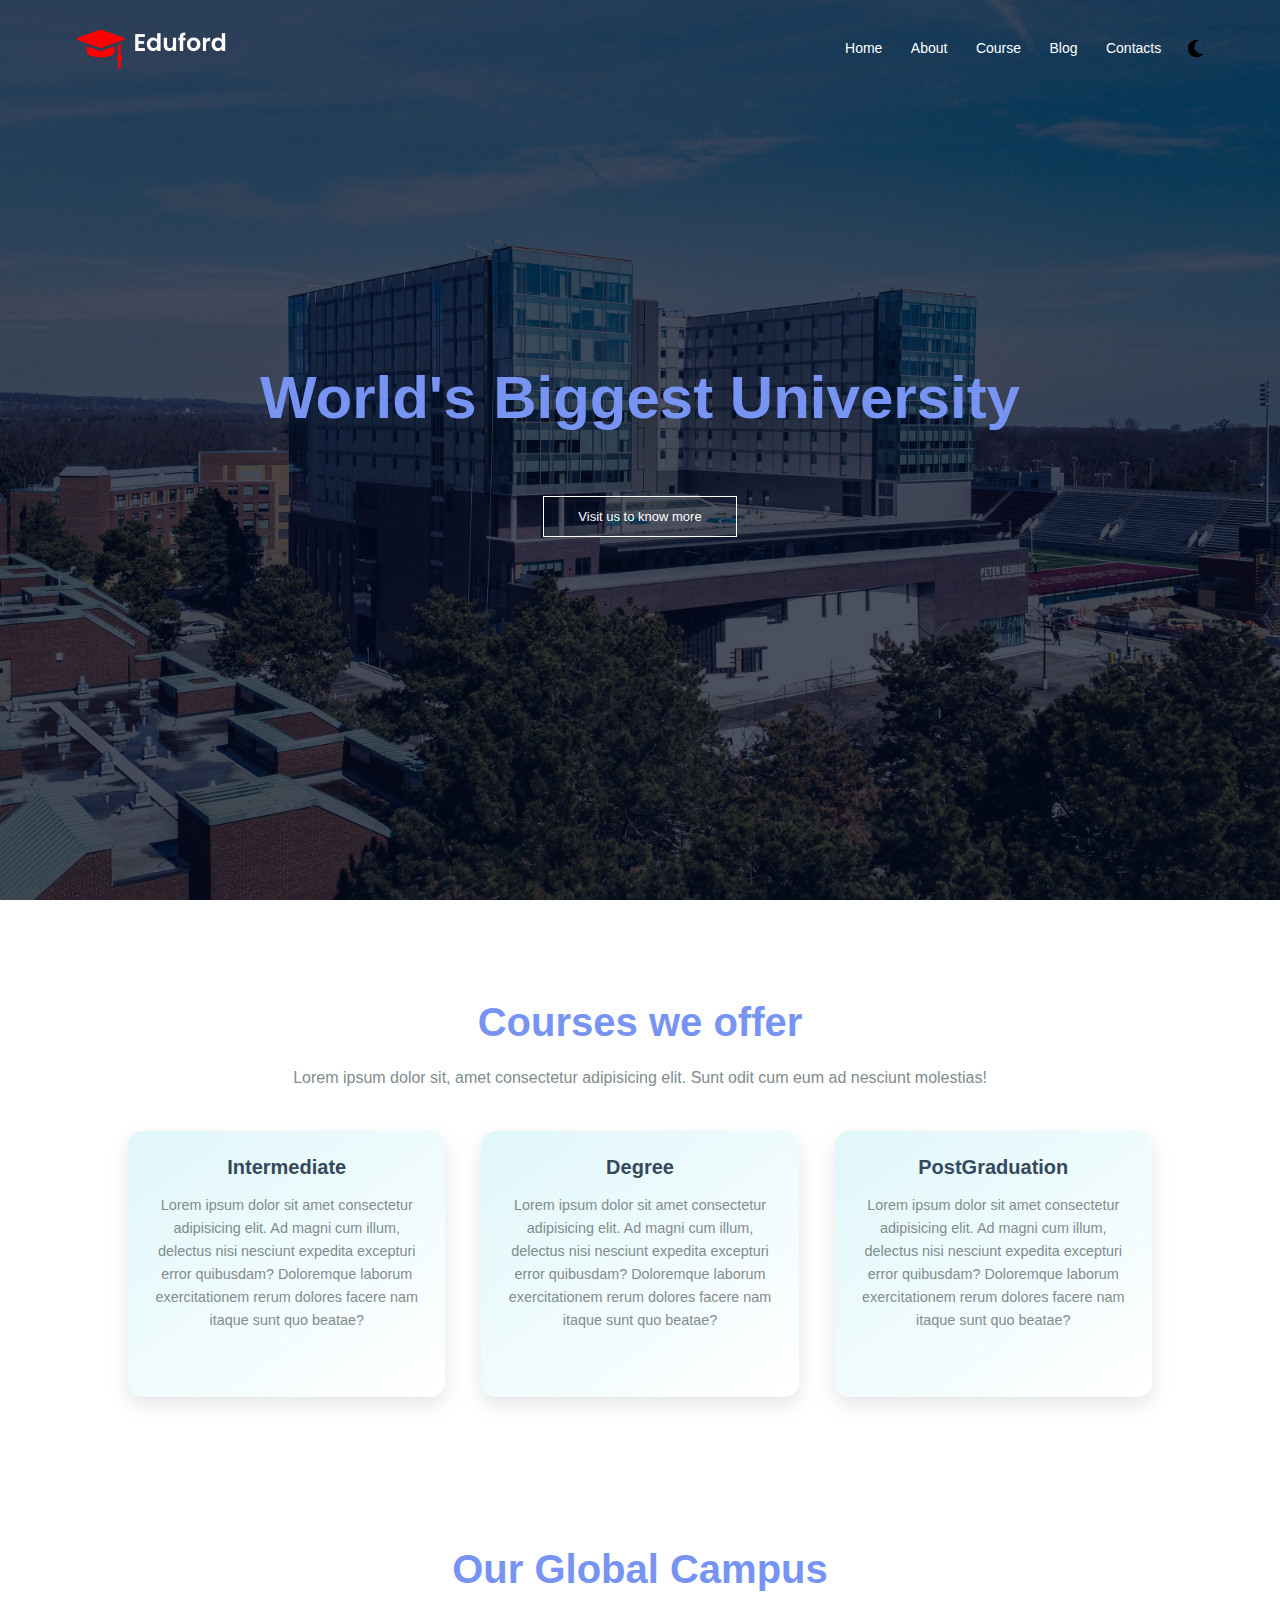
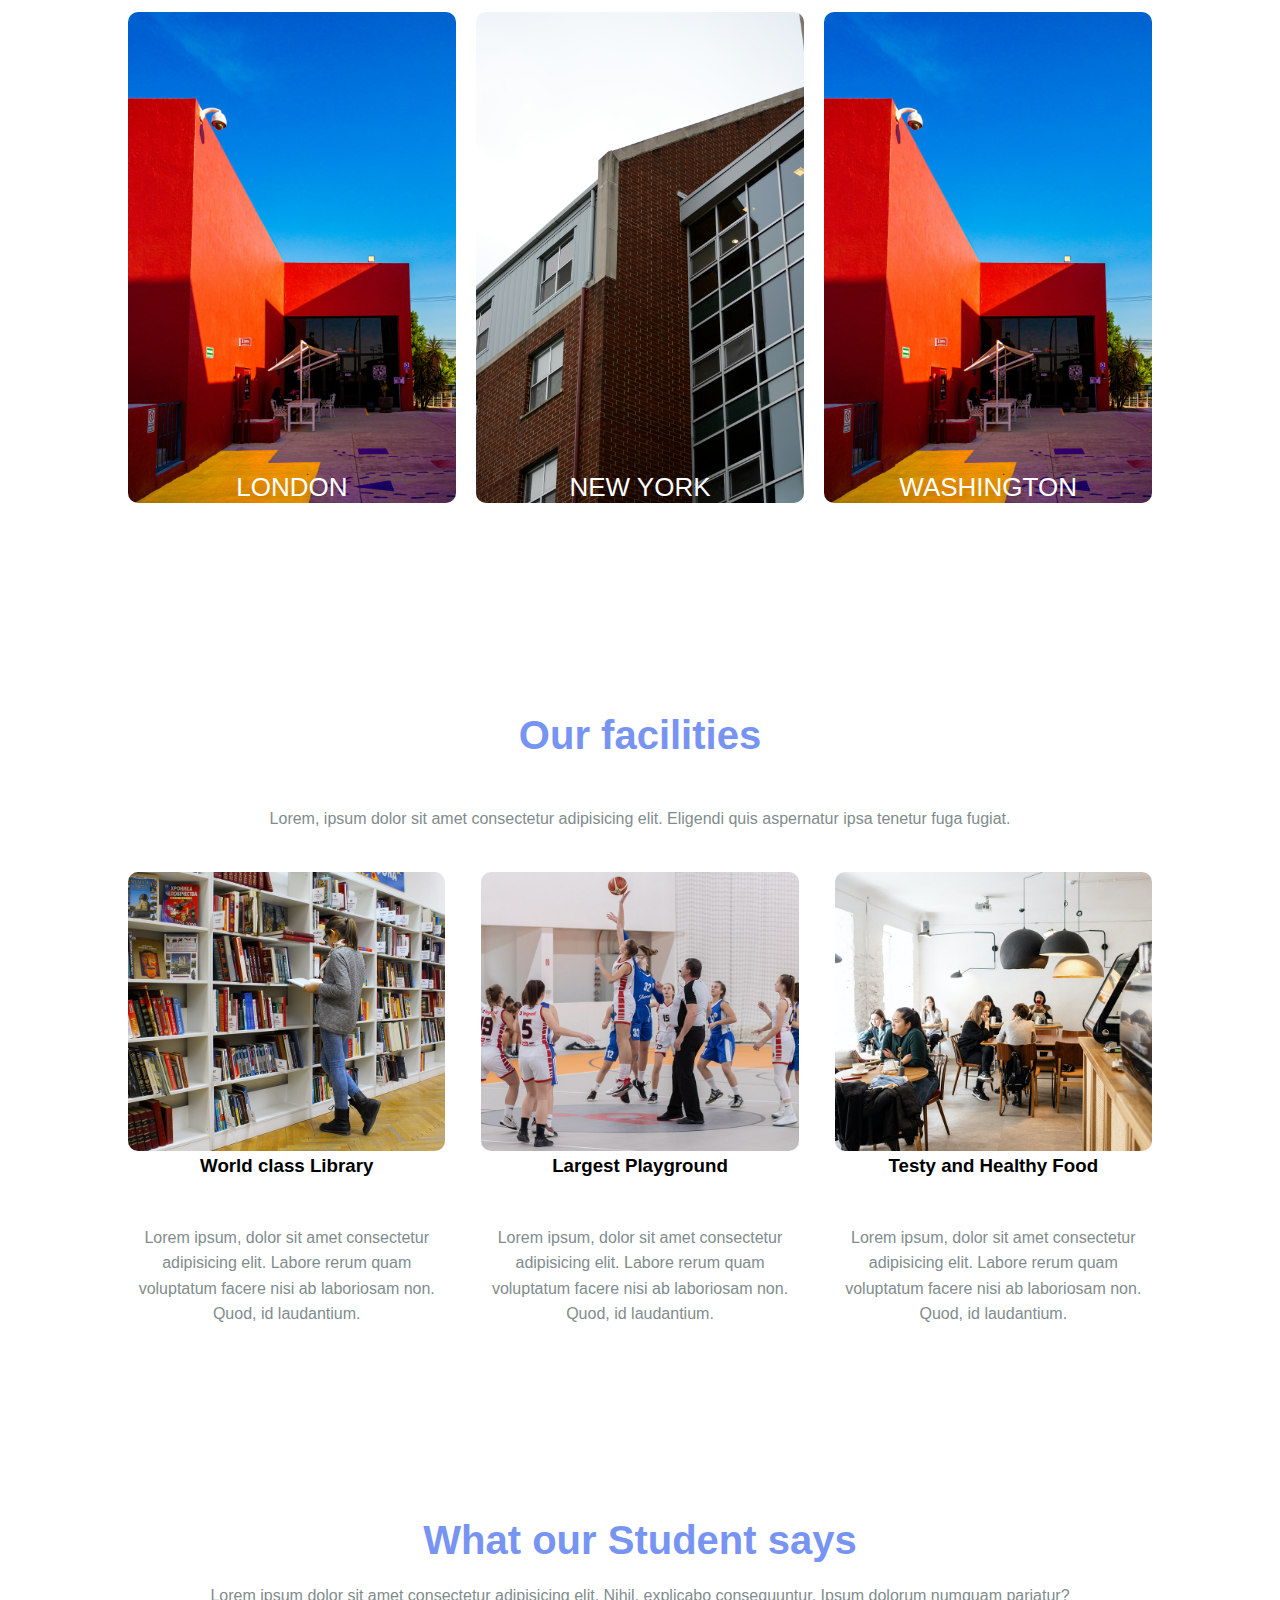
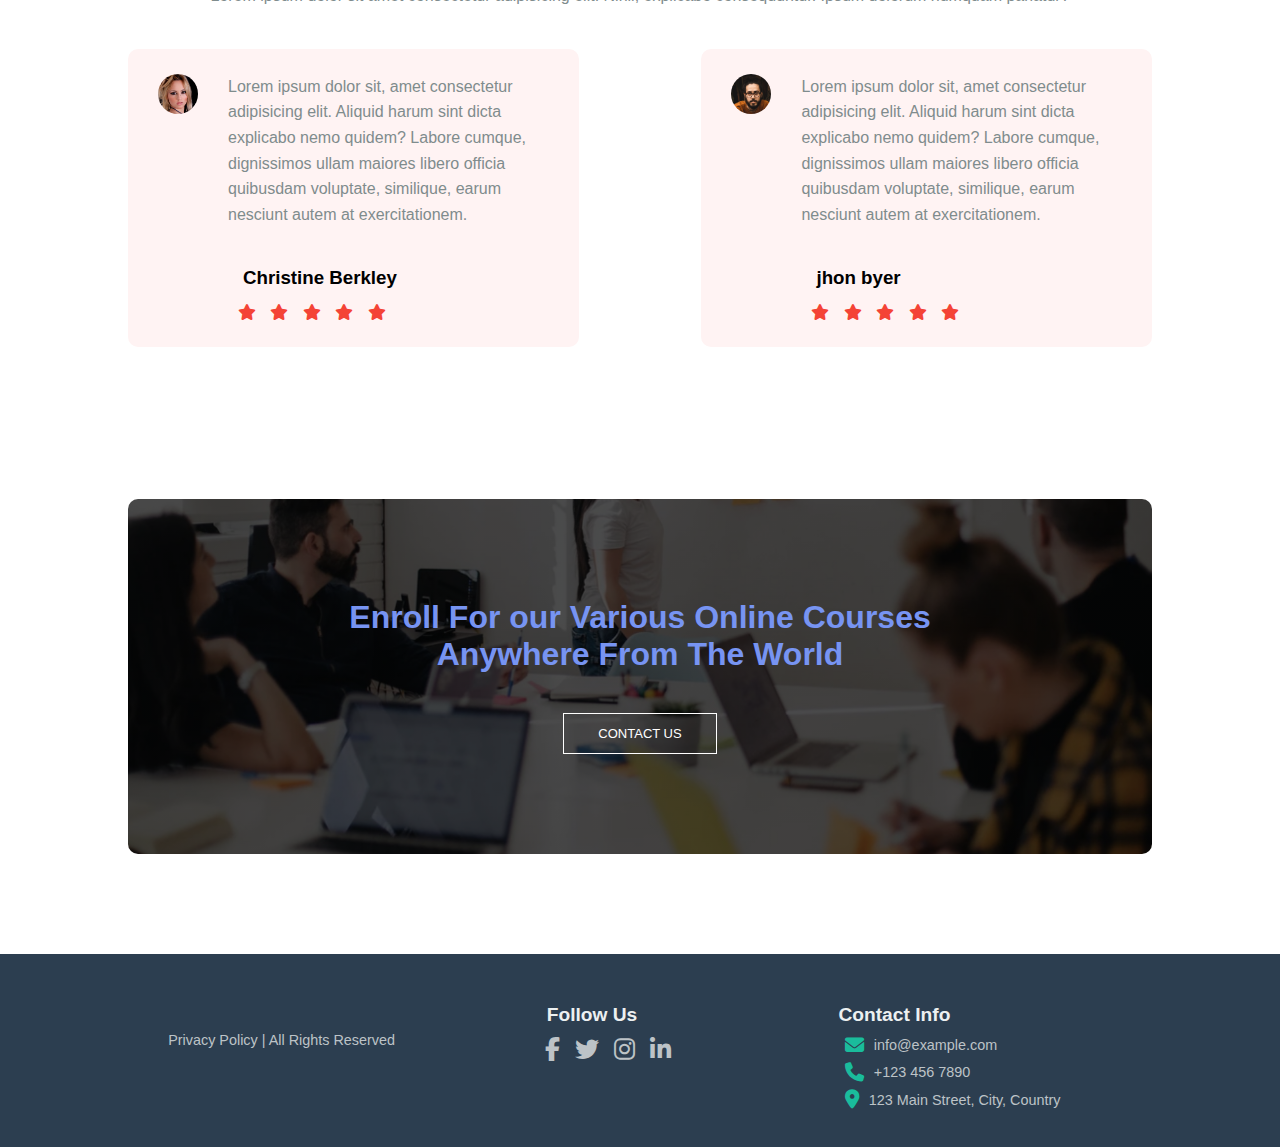
==== commit 9c7a0dd3: "dark and light mode" ====
--- a/index.html
+++ b/index.html
@@ -11,30 +11,29 @@
     
     <div id="moveToTop" class="move-to-top">&#8679;</div>
 
-    <section class="header">
+     <section class="header">
         <nav>
-            <a href="index.html"><img src="logo.png"></a>
+            <a href="index.html"><img src="logo.png" alt="Logo"></a>
             <div class="nav-links" id="navLinks">
                 <i class="fa-solid fa-xmark" onclick="hideMenu()" id="icon"></i>
                 <ul>
                     <li><a href="index.html">Home</a></li>
                     <li><a href="about.html">About</a></li>
                     <li><a href="courses.html">Course</a></li>
-                    <li><a href="blog.html">Blog</a></li>                    
-                    <li><a href="contact.html">Contacts</a></li>                    
-
+                    <li><a href="blog.html">Blog</a></li>
+                    <li><a href="contact.html">Contacts</a></li>
                 </ul>
-
             </div>
             <i class="fa-solid fa-bars" onclick="showMenu()" id="icon"></i>
+            <!-- Dark Mode Toggle Icon -->
+            <i class="fa-solid fa-moon mode-toggle" id="modeToggle" title="Toggle Dark Mode"></i>
         </nav>
         <div class="text-box">
             <h1>World's Biggest University</h1>
-            
-                   <a href="" class="hero-btn">Visit us to know more</a>
-        </div>
-
-    </section>
+            <a href="#" class="hero-btn">Visit us to know more</a>
+        </div>
+    </section>
+    
 
     
 
@@ -211,6 +210,33 @@
 });
 
 
+// for dark and light mode
+// Select the mode toggle button
+const modeToggle = document.getElementById('modeToggle');
+
+// Add event listener to toggle between light and dark mode
+modeToggle.addEventListener('click', () => {
+    // Toggle between 'light-mode' and 'dark-mode' classes
+    document.body.classList.toggle('dark-mode');
+    document.body.classList.toggle('light-mode');
+
+    // Update the icon based on the current mode
+    if (document.body.classList.contains('dark-mode')) {
+        modeToggle.classList.remove('fa-moon');
+        modeToggle.classList.add('fa-sun');
+        modeToggle.title = 'Toggle Light Mode';
+    } else {
+        modeToggle.classList.remove('fa-sun');
+        modeToggle.classList.add('fa-moon');
+        modeToggle.title = 'Toggle Dark Mode';
+    }
+});
+
+// Default to light mode
+document.body.classList.add('light-mode');
+
+
+
     </script>
 </body>
 </html>--- a/style.css
+++ b/style.css
@@ -315,7 +315,8 @@
     transition: 0.5s;
 }
 .layer:hover{
-background: rgba(226, 0, 0 , 0.7);
+background: rgba(238, 125, 125, 0.7);
+opacity: 0.5;
 }
 .layer h3{
     width: 100%;
@@ -343,6 +344,7 @@
 }
 
 .facilities h1 {
+   
     font-size: 2.5rem;
     font-weight: 700;
     color: #2c3e50;
@@ -350,6 +352,7 @@
 }
 
 .facilities p {
+    margin-top: 3rem;
     color: #7f8c8d;
     font-size: 1rem;
     line-height: 1.6;
@@ -365,6 +368,9 @@
 .facilities-col img {
     width: 100%;
     border-radius: 10px;
+}
+.facilities-col img:hover {
+    scale: 1.1;
 }
 .facilities-col p{
     padding: 0;
@@ -595,7 +601,8 @@
     padding: 80px 0;
 }
 .location iframe{
-    width: 100%;
+    width: 80%;
+    
 }
 .contact-us{
     width: 80%;
@@ -611,12 +618,17 @@
     align-items: center;
     margin-bottom: 40px;
     margin-left: 40px;
+    margin-top: 20px;
 }
 #icon6{
     font-size: 28px;
-    color: #f44336;
+    
+    color:#f44336 ;
     margin: 10px;
     margin-right: 30px;
+}
+#icon6:hover{
+    color: #eb635a;
 }
 .contact-col div p{
     padding: 0;
@@ -624,7 +636,7 @@
 .contact-col div h5{
     font-size: 20px;
     margin-bottom: 5px;
-    color: #555;
+    color: #fff;
     font-weight: 400;
 }
 .contact-col input{
@@ -646,6 +658,7 @@
 /* footer design  */
 /* Footer Styles */
 .footer {
+    height: 30%;
     display: flex;
     justify-content: space-between;
     align-items: flex-start;
@@ -801,3 +814,38 @@
 
 
 
+/* for dark and light mode   */
+
+/* Transition for smooth color change */
+body {
+    transition: background-color 0.3s ease, color 0.3s ease;
+}
+
+/* Light Mode */
+body.light-mode {
+    background-color: #ffffff;
+    color: #000000;
+}
+
+body.light-mode h1 {
+    color: #7794f2; /* Darker shade for light mode */
+}
+
+/* Dark Mode */
+body.dark-mode {
+    background-color: #1a1a1a;
+    color: #f1f1f1;
+}
+
+body.dark-mode h1 {
+    color: #7794f2; /* Accent color for dark mode */
+}
+
+/* Mode Toggle Icon */
+.mode-toggle {
+    font-size: 20px;
+    cursor: pointer;
+    margin-left: 15px;
+    color: inherit; /* Matches current text color */
+    transition: color 0.3s ease;
+}
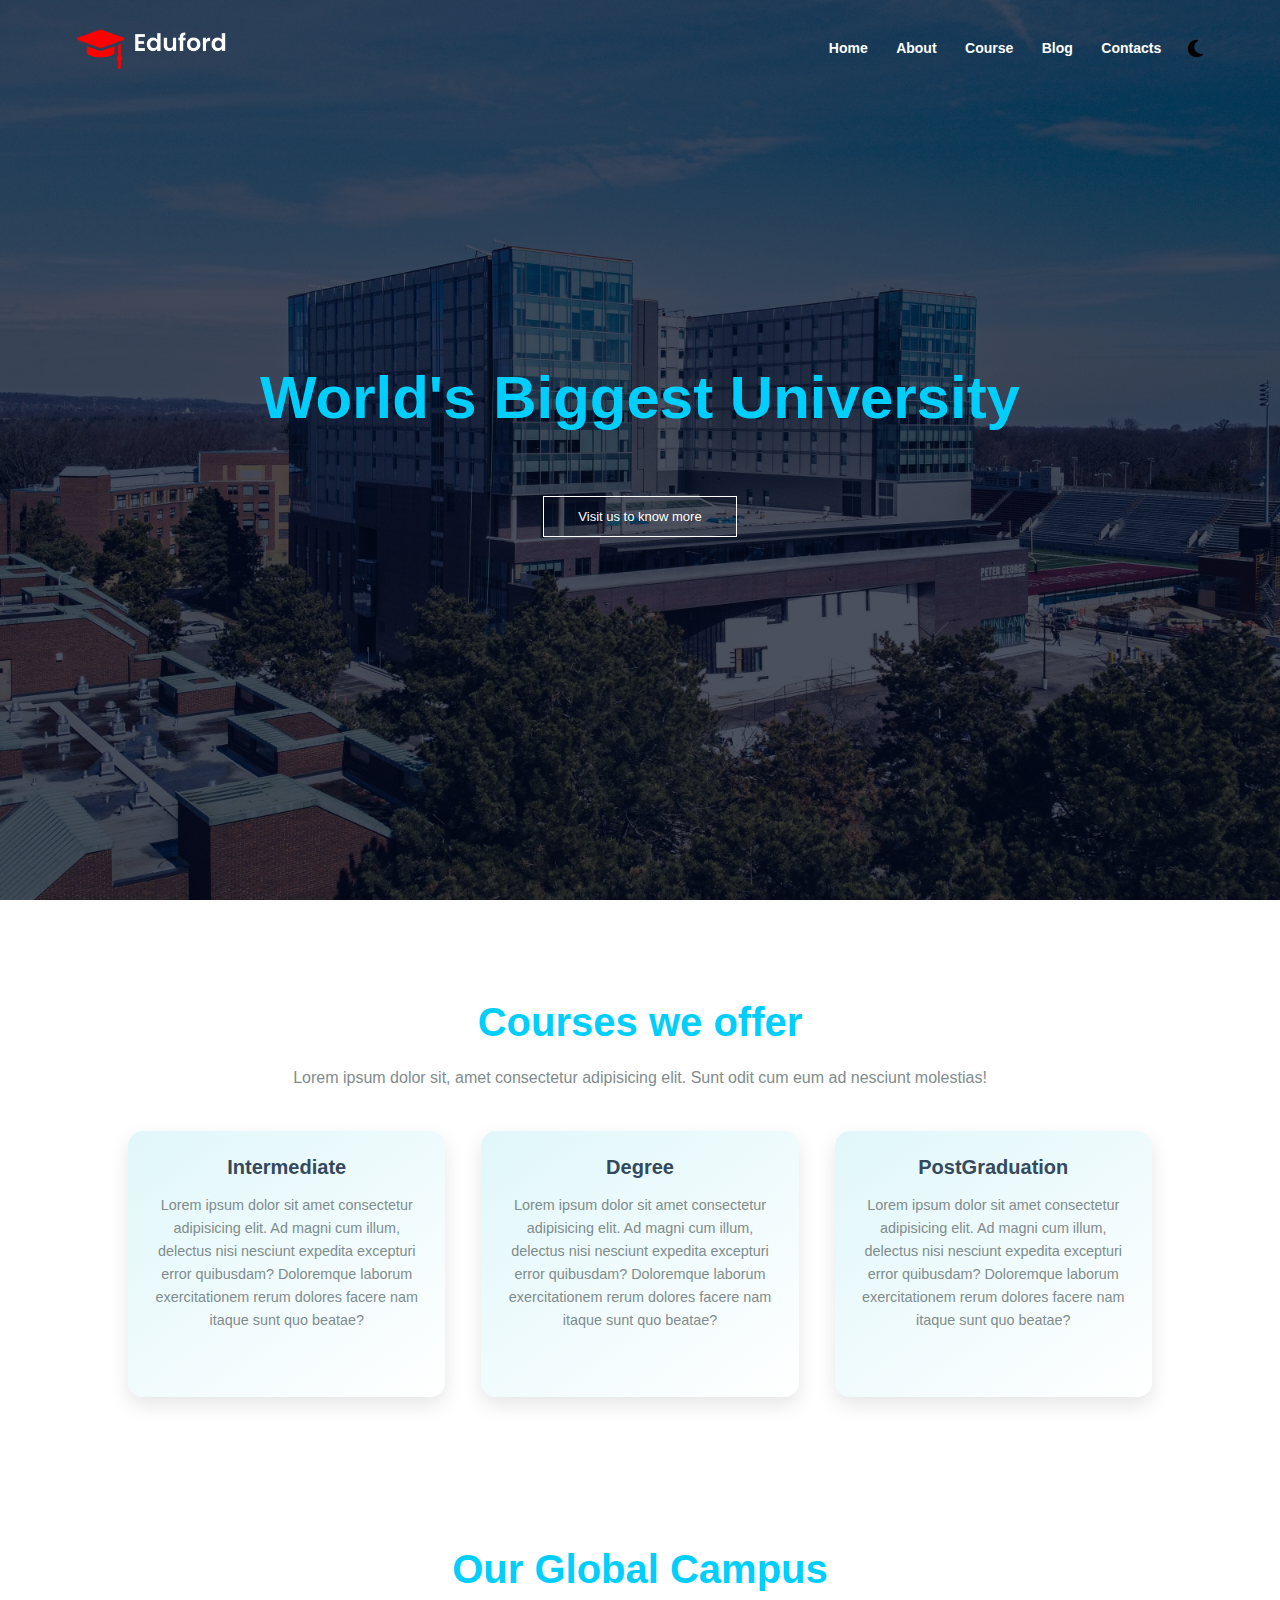
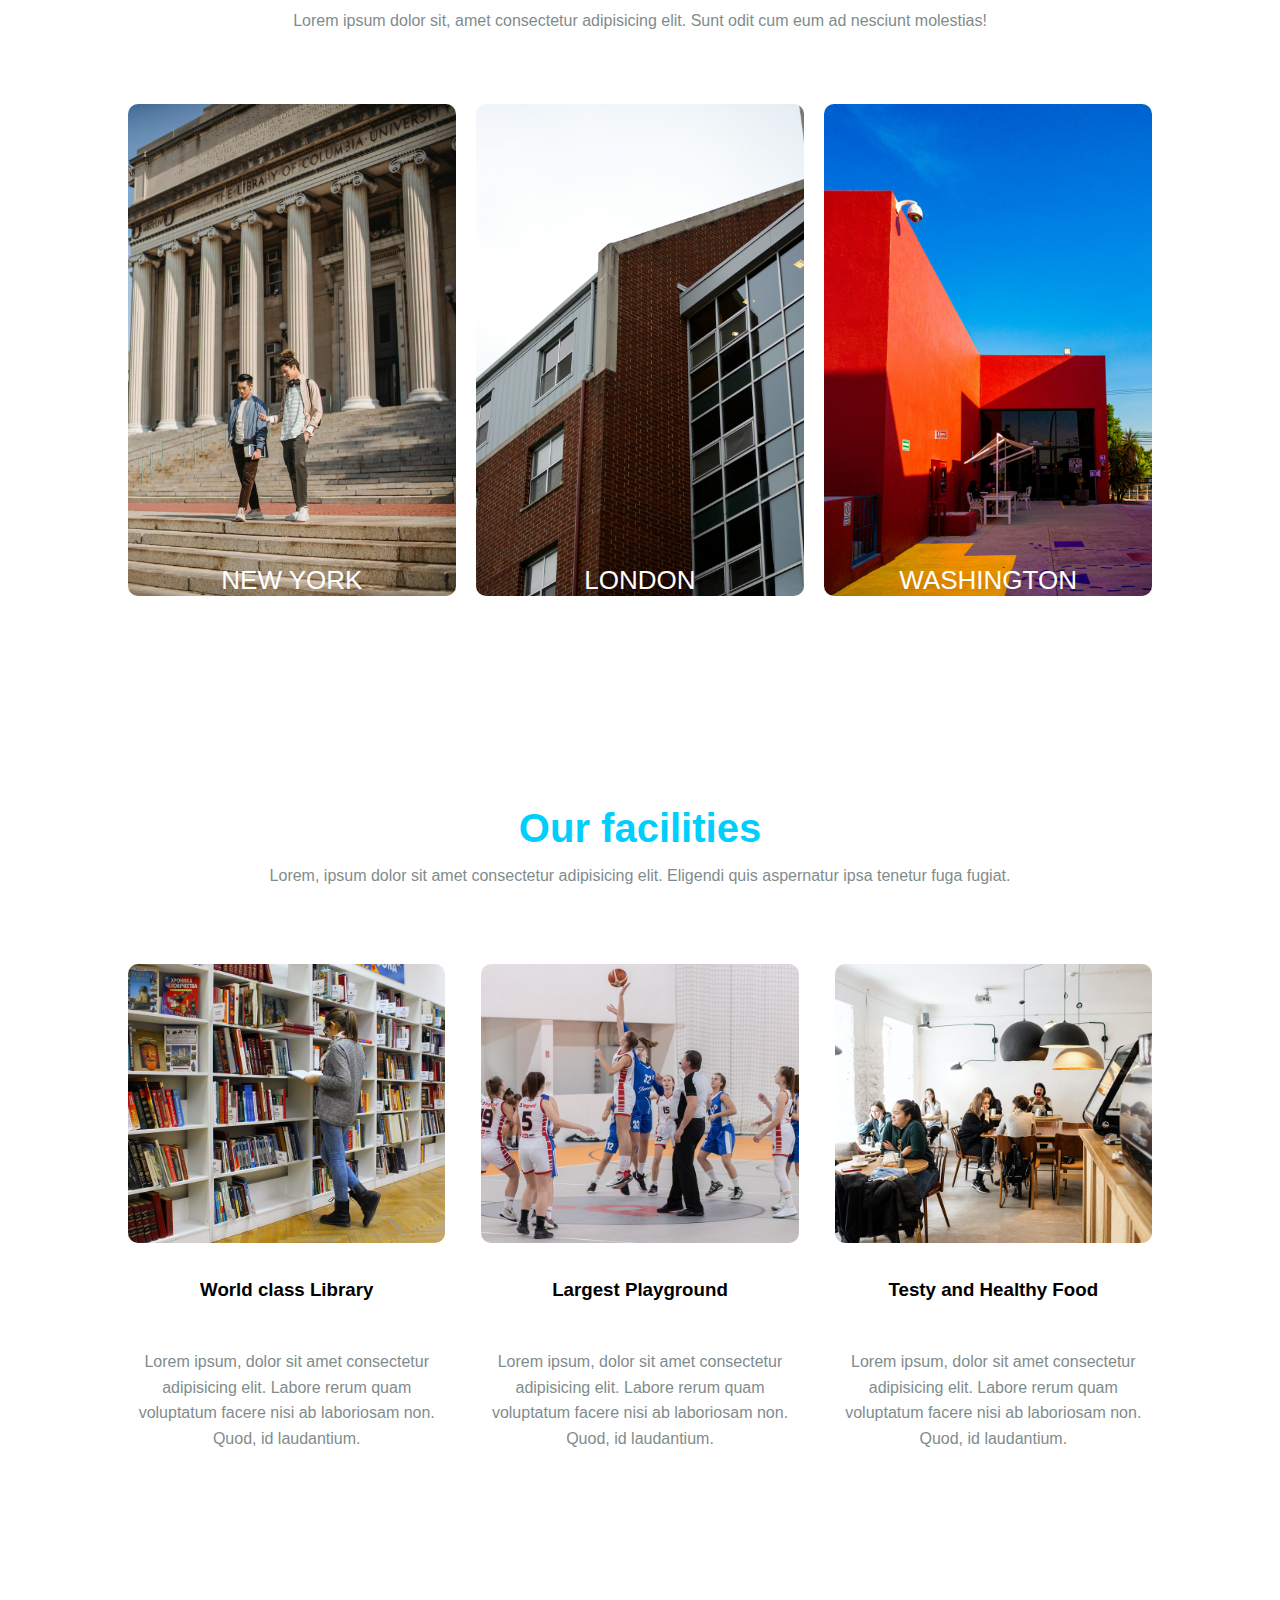
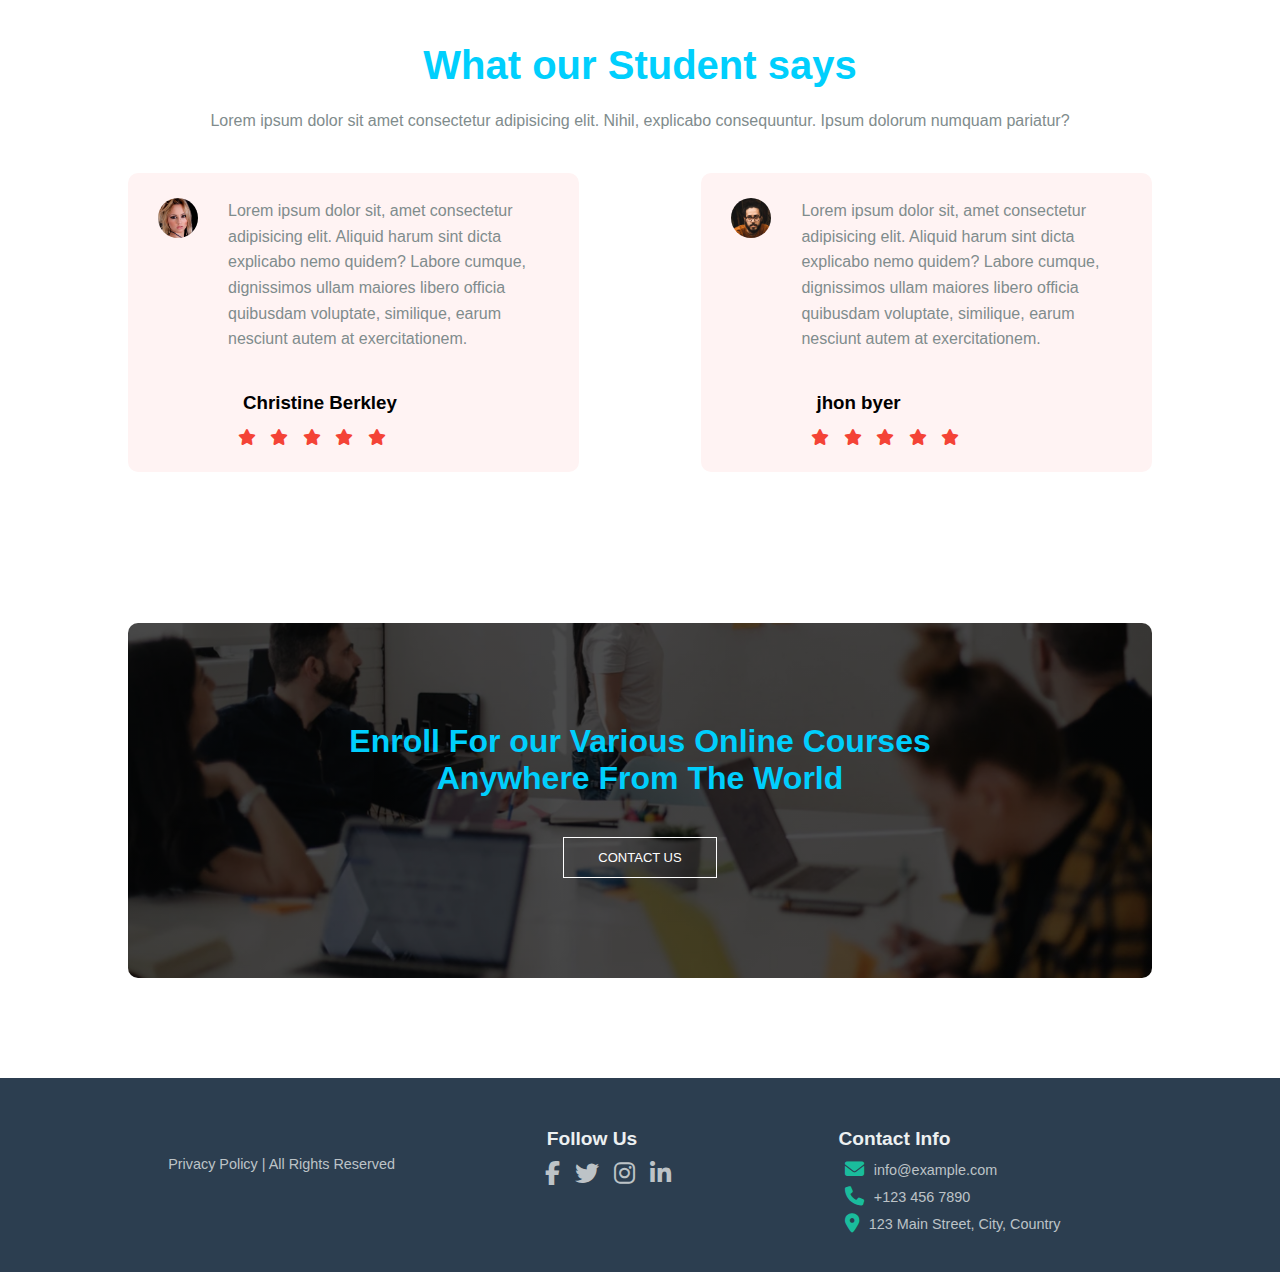
==== commit fd4d7948: "new features" ====
--- a/index.html
+++ b/index.html
@@ -69,18 +69,20 @@
         <h1>
             Our Global Campus
         </h1>
-       
+        <p style="margin-bottom: 2.4rem; color: #7f8c8d;"> Lorem ipsum dolor sit, amet consectetur adipisicing elit. Sunt odit cum eum ad nesciunt molestias!</p>
+       <br>
+       <br>
         <div class="row">
             <div class="campus-col">
-                <img src="campus7.jpg">
+                <img src="campus12.jpg">
                 <div class="layer">
-                    <h3>LONDON</h3>
+                    <h3>NEW YORK</h3>
                 </div>
             </div>
             <div class="campus-col">
                 <img src="campus2.jpg">
                 <div class="layer">
-                    <h3>NEW YORK</h3>
+                    <h3>LONDON</h3>
                 </div>
             </div>
             <div class="campus-col">
@@ -97,8 +99,10 @@
 
     <section class="facilities">
         <h1>Our facilities</h1>
-        <p>Lorem, ipsum dolor sit amet consectetur adipisicing elit. Eligendi quis aspernatur ipsa tenetur fuga fugiat.</p>
-  <div class="row">
+        <p style="margin-top: -0.5rem;">Lorem, ipsum dolor sit amet consectetur adipisicing elit. Eligendi quis aspernatur ipsa tenetur fuga fugiat.</p>
+           <br>
+           <br>
+         <div class="row">
     <div class="facilities-col">
         <img src="library.png">
         <h3>World class Library</h3>
--- a/style.css
+++ b/style.css
@@ -59,12 +59,16 @@
 .nav-links{
     flex: 1;
     text-align:right;
+    font-weight: 900;
+  
 }
 .nav-links ul li{
     list-style: none;
     display: inline-block;
     padding: 8px 12px;
     position: relative;
+   
+    
 }
 .nav-links ul li a{
     color: #fff;
@@ -156,55 +160,6 @@
 
 
 
-
-
-
-/*-------Course------*/
-/* .course{
-    width: 80%;
-    margin: auto;
-    text-align: center;
-    padding-top: 100px;
-}
-h1{
-    font-size: 36px;
-    font-weight: 600;
-}
-p{
-    color: #777;
-    font-size: 14px;
-    font-weight: 300px;
-    line-height: 22px;
-    padding: 10px;
-}
-.row{
-    margin-top:  5%;
-    display: flex;
-    justify-content: space-between;
-}
-.course-col{
-    flex-basis: 31%;
-    background: #f8f3ff;
-    border-radius: 10px;
-    margin-bottom: 5%;
-    padding: 20px 12px;
-    box-sizing: border-box;
-    transition: 0.5s;
-}
-h3{
-    text-align: center;
-    font-weight: 600;
-    margin: 10px 0;
-}
-.course-col:hover{
-    box-shadow: 0 0 20px 0px rgba(37, 129, 233, 0.2);
-} */
-/* @media(max-width:700px){
-    .row{
-        flex-direction: column;
-    }
-} */
-
 .course {
     width: 80%;
     margin: auto;
@@ -358,6 +313,9 @@
     line-height: 1.6;
     margin-bottom: 40px;
 }
+.facilities h3{
+    margin-top: 2rem;
+}
 
 .facilities-col{
     flex-basis: 31%;
@@ -377,7 +335,7 @@
 
 }
 .facilities-col h1{
-    margin-top:16px;
+    margin-top:2rem;
     margin-bottom: 15px;
     text-align: center;
 }
@@ -510,12 +468,15 @@
 }
 .about-col img{
     width: 100%;
+    
 }
 .about-col h1{
     padding-top: 0;
+    font-size: 2rem;
 }
 .about-col p{
 padding: 15px 0 25px;
+font-size: 1.3rem;
 }
 .red-btn{
     border: 1px solid #f44336;
@@ -828,7 +789,14 @@
 }
 
 body.light-mode h1 {
-    color: #7794f2; /* Darker shade for light mode */
+    /* color: #7794f2;  */
+    /* color:#001F54;  */
+    /* color: #800020;  */
+     /* color: #4169E1;   */
+     color: #00CFFD;  
+     /* text-shadow: 2px 2px 4px rgba(0, 0, 0, 0.5); */
+
+     
 }
 
 /* Dark Mode */
@@ -838,7 +806,11 @@
 }
 
 body.dark-mode h1 {
-    color: #7794f2; /* Accent color for dark mode */
+    /* color: #7794f2;  */
+    /* color: #39FF14; */
+    color: #00CFFD;
+   
+
 }
 
 /* Mode Toggle Icon */
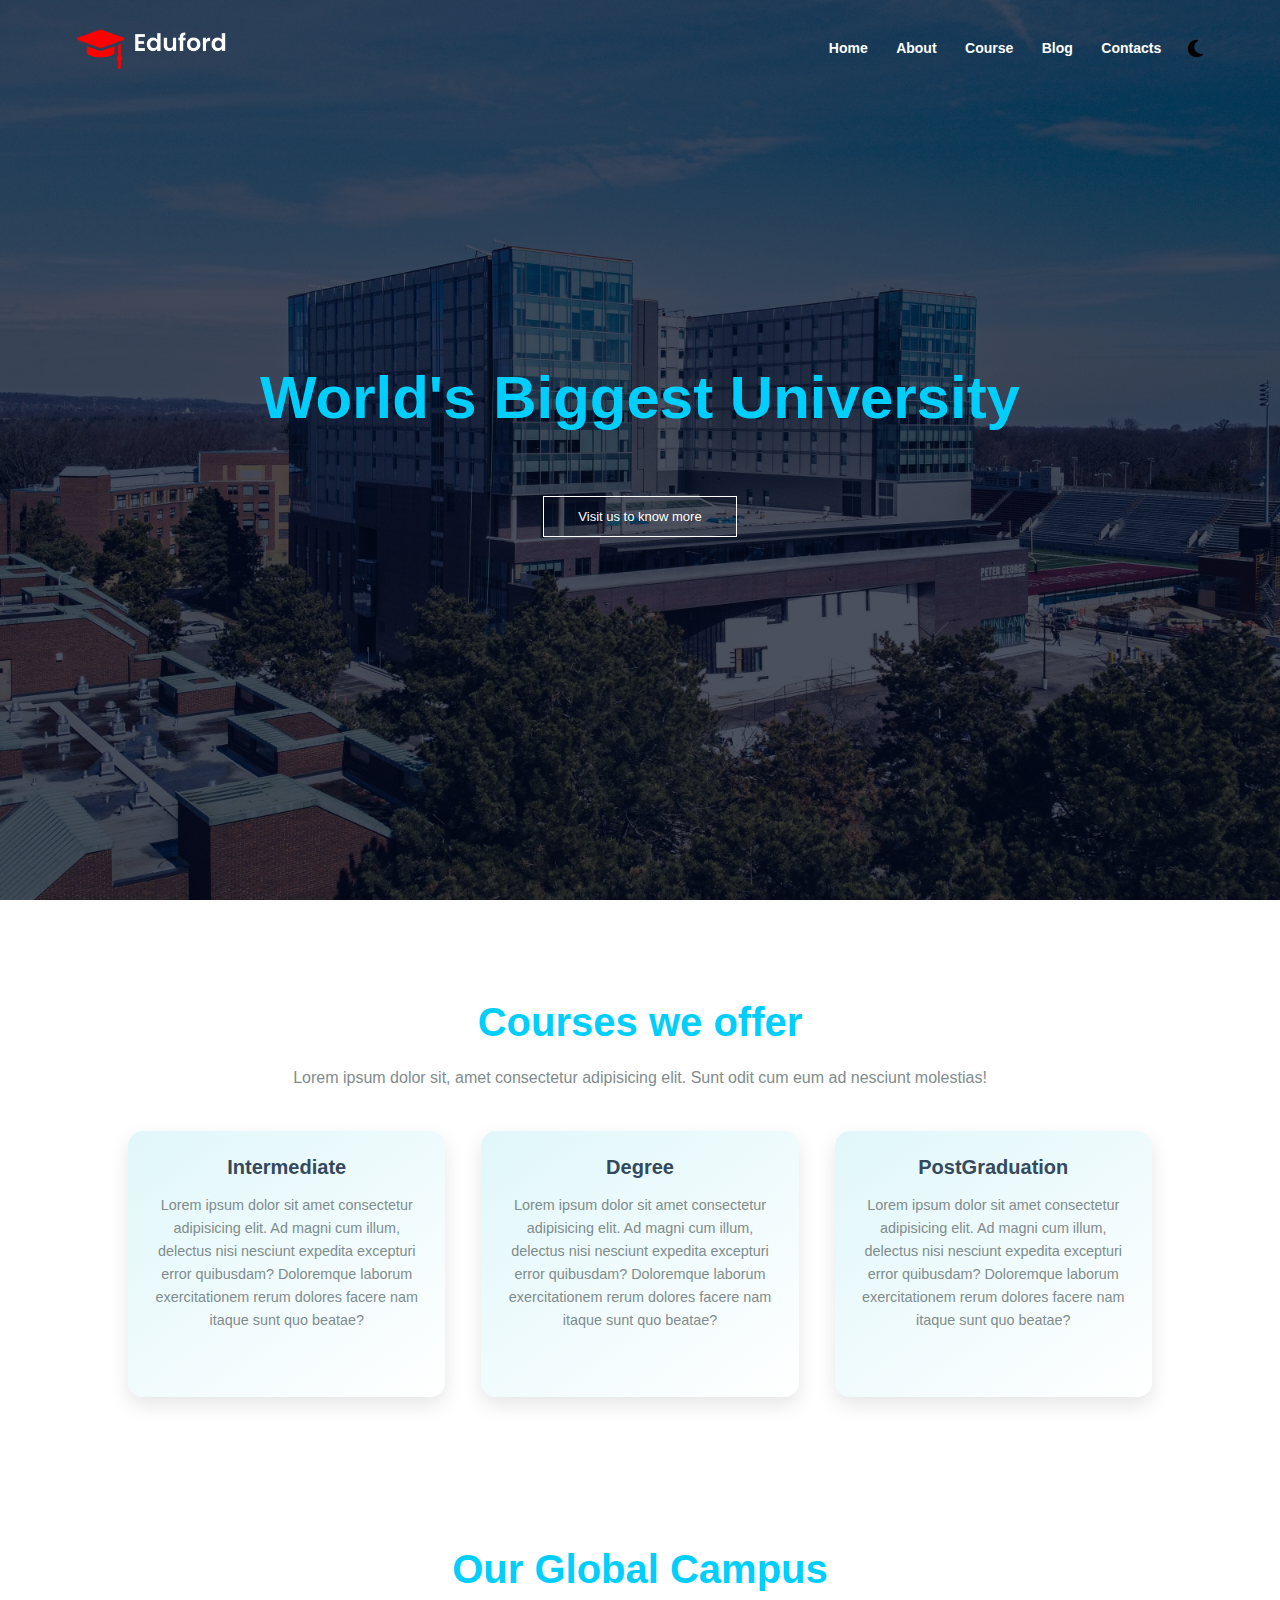
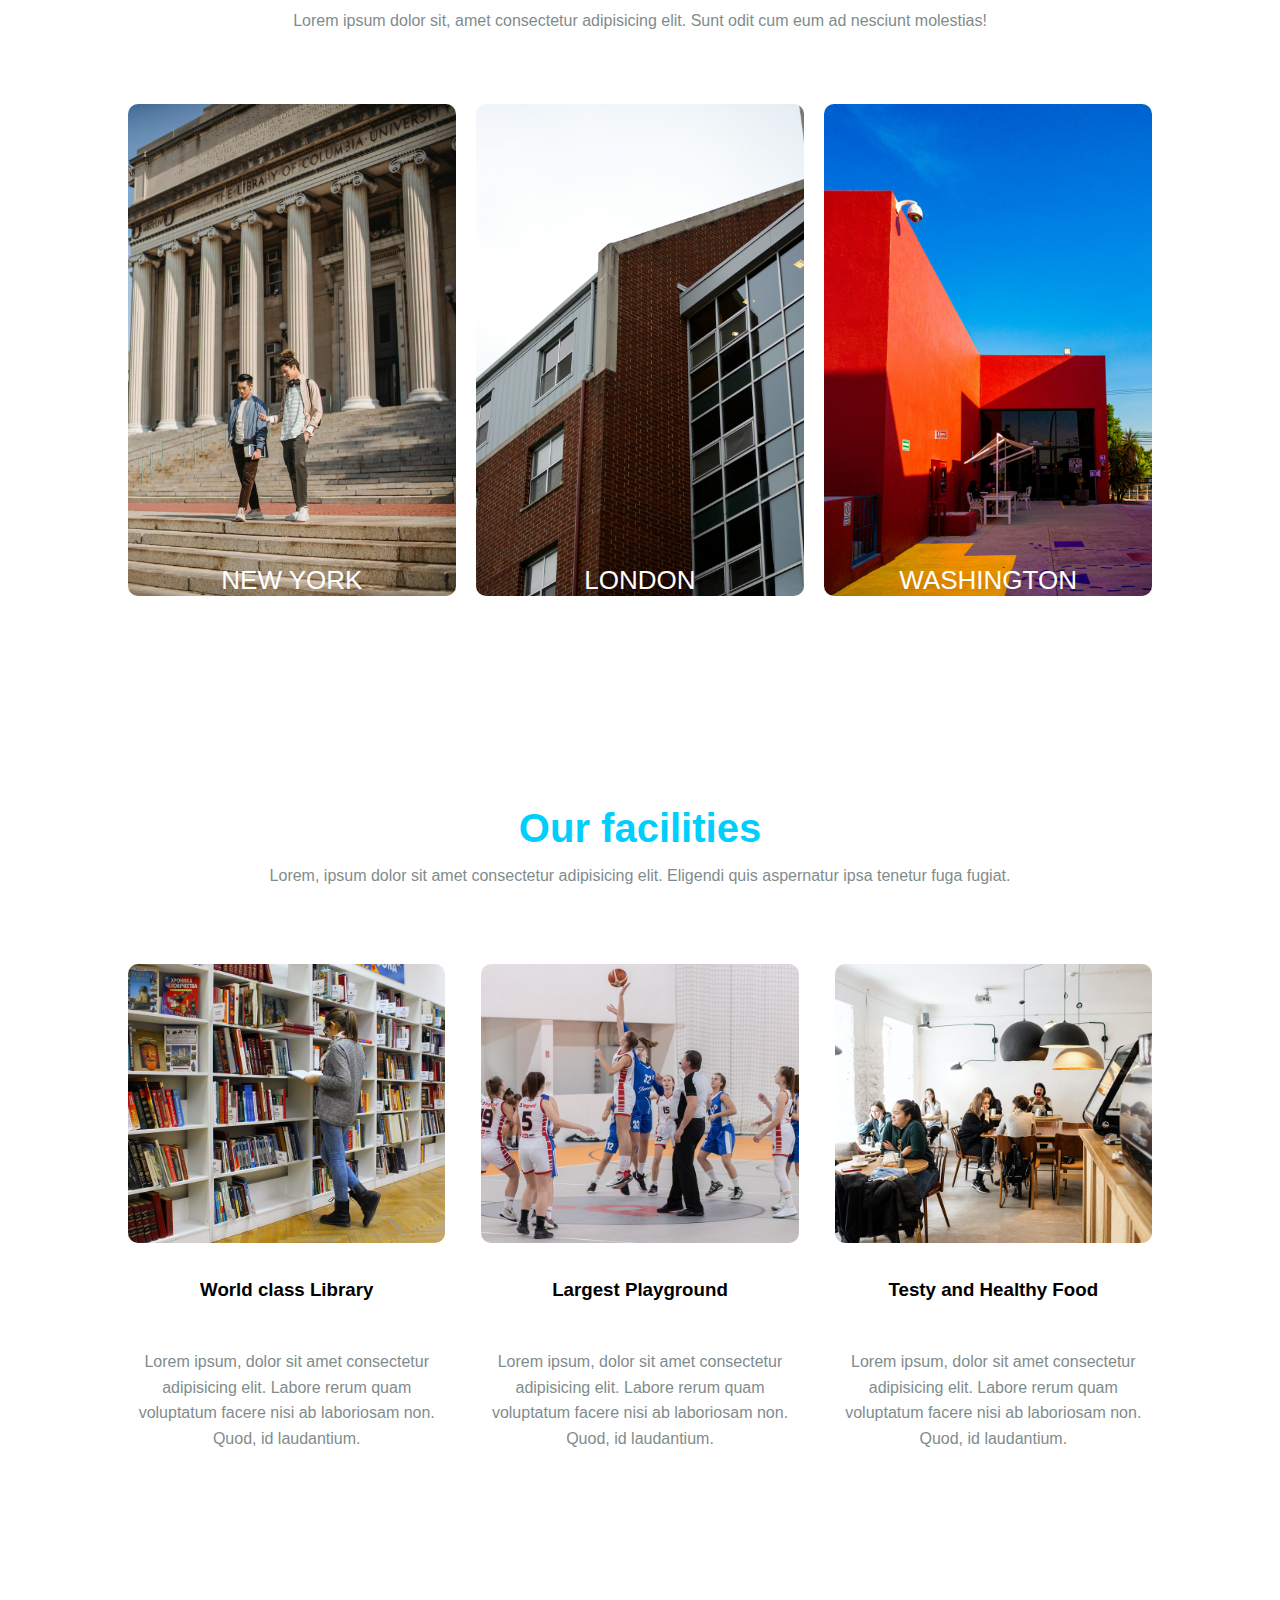
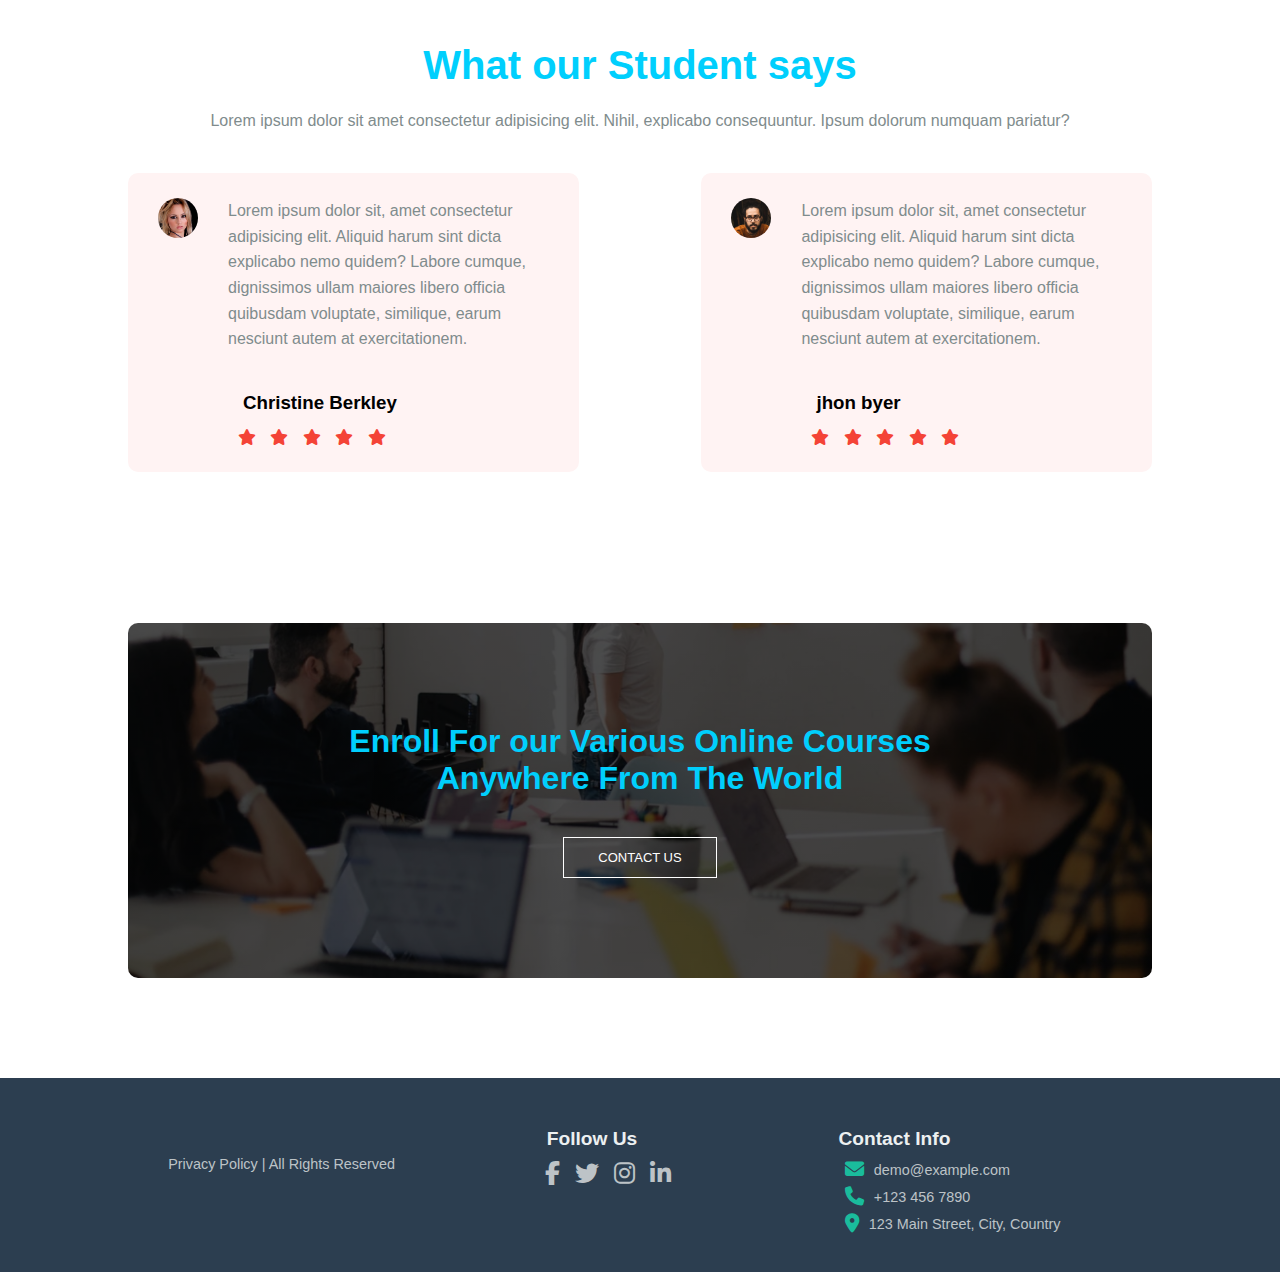
==== commit 330e662a: "updated" ====
--- a/index.html
+++ b/index.html
@@ -178,7 +178,7 @@
         <div class="footer-right">
             <h4>Contact Info</h4>
             <ul>
-                <li><i class="fas fa-envelope"></i> info@example.com</li>
+                <li><i class="fas fa-envelope"></i> demo@example.com</li>
                 <li><i class="fas fa-phone"></i> +123 456 7890</li>
                 <li><i class="fas fa-map-marker-alt"></i> 123 Main Street, City, Country</li>
             </ul>
